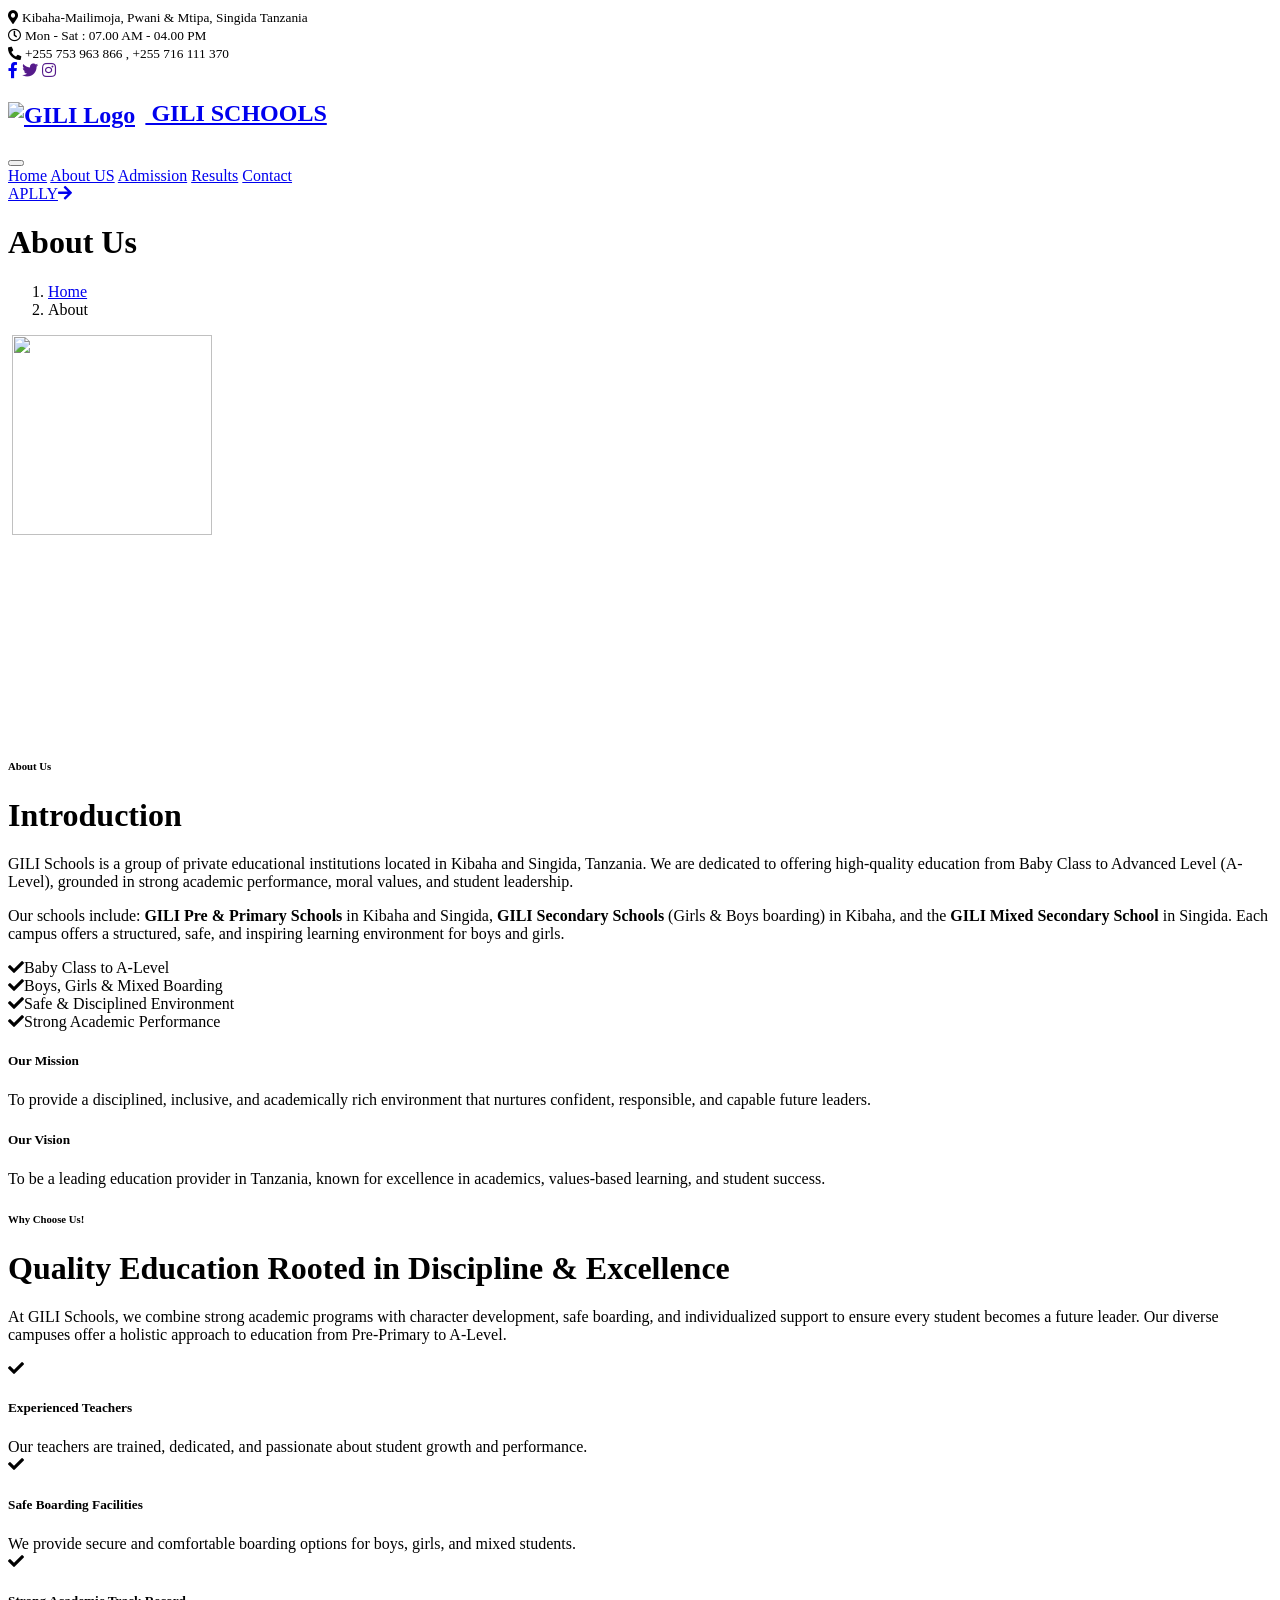
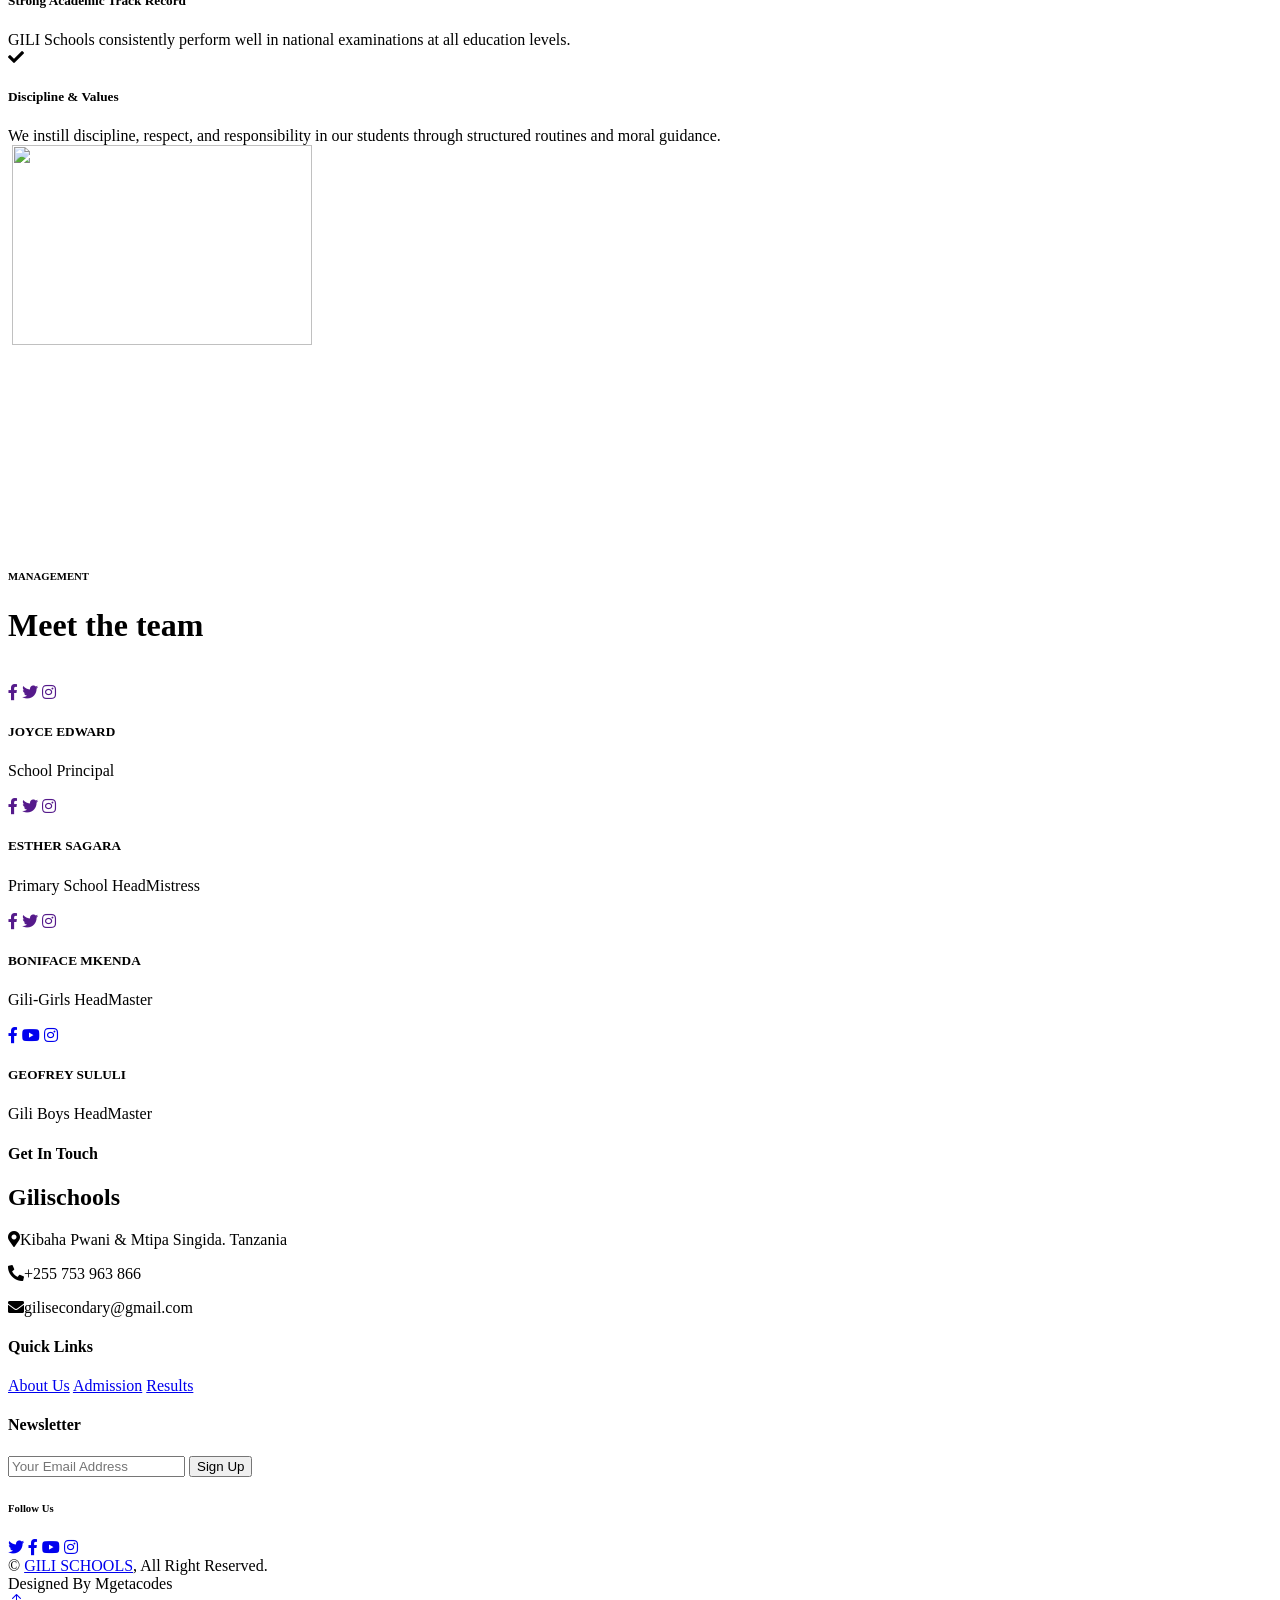
==== about.html @ fca68dc4 "Add files via upload" ====
<!DOCTYPE html>
<html lang="en">

<head>
    <meta charset="utf-8">
    <title>Gili Schools</title>
    <meta content="width=device-width, initial-scale=1.0" name="viewport">
    <meta content="" name="keywords">
    <meta content="" name="description">

    <!-- Favicon -->
    <link href="img/favicon.ico" rel="icon">

    <!-- Google Web Fonts -->
    <link rel="preconnect" href="https://fonts.googleapis.com">
    <link rel="preconnect" href="https://fonts.gstatic.com" crossorigin>
    <link href="https://fonts.googleapis.com/css2?family=Work+Sans:wght@400;500;600;700&display=swap" rel="stylesheet"> 

    <!-- Icon Font Stylesheet -->
    <link href="https://cdnjs.cloudflare.com/ajax/libs/font-awesome/5.10.0/css/all.min.css" rel="stylesheet">
    <link href="https://cdn.jsdelivr.net/npm/bootstrap-icons@1.4.1/font/bootstrap-icons.css" rel="stylesheet">

    <!-- Libraries Stylesheet -->
    <link href="lib/animate/animate.min.css" rel="stylesheet">
    <link href="lib/owlcarousel/assets/owl.carousel.min.css" rel="stylesheet">

    <!-- Customized Bootstrap Stylesheet -->
    <link href="css/bootstrap.min.css" rel="stylesheet">

    <!-- Template Stylesheet -->
    <link href="css/style.css" rel="stylesheet">
</head>

<body>
    <!-- Spinner Start -->
    <div id="spinner" class="show bg-white position-fixed translate-middle w-100 vh-100 top-50 start-50 d-flex align-items-center justify-content-center">
        <div class="spinner-grow text-primary" role="status"></div>
    </div>
    <!-- Spinner End -->


    <!-- Topbar Start -->
    <div class="container-fluid bg-dark text-light p-0">
        <div class="row gx-0 d-none d-lg-flex">
            <div class="col-lg-7 px-5 text-start">
                <div class="h-100 d-inline-flex align-items-center me-4">
                    <small class="fa fa-map-marker-alt text-primary me-2"></small>
                    <small>Kibaha-Mailimoja, Pwani & Mtipa, Singida Tanzania</small>
                </div>
                <div class="h-100 d-inline-flex align-items-center">
                    <small class="far fa-clock text-primary me-2"></small>
                    <small>Mon - Sat : 07.00 AM - 04.00 PM</small>
                </div>
            </div>
            <div class="col-lg-5 px-5 text-end">
                <div class="h-100 d-inline-flex align-items-center me-4">
                    <small class="fa fa-phone-alt text-primary me-2"></small>
                    <small>+255 753 963 866 , +255 716 111 370</small>
                </div>
                <div class="h-100 d-inline-flex align-items-center mx-n2">
                    <a class="btn btn-square btn-link rounded-0 border-0 border-end border-secondary" href="https://www.facebook.com/share/1KLDX37MZV/"><i class="fab fa-facebook-f"></i></a>
                    <a class="btn btn-square btn-link rounded-0 border-0 border-end border-secondary" href=""><i class="fab fa-twitter"></i></a>
                   <!-- <a class="btn btn-square btn-link rounded-0 border-0 border-end border-secondary" href=""><i class="fab fa-linkedin-in"></i></a>-->
                    <a class="btn btn-square btn-link rounded-0" href=""><i class="fab fa-instagram"></i></a>
                </div>
            </div>
        </div>
    </div>
    <!-- Topbar End -->


    <!-- Navbar Start -->
    <nav class="navbar navbar-expand-lg bg-white navbar-light sticky-top p-0">
        <a href="index.html" class="navbar-brand d-flex align-items-center border-end px-4 px-lg-5">
            <h2 class="m-0">
  <img src="img/logo.png" alt="GILI Logo" style="height: 40px; vertical-align: middle; margin-right: 10px;">
  GILI SCHOOLS
</h2>

        </a>
        <button type="button" class="navbar-toggler me-4" data-bs-toggle="collapse" data-bs-target="#navbarCollapse">
            <span class="navbar-toggler-icon"></span>
        </button>
        <div class="collapse navbar-collapse" id="navbarCollapse">
            <div class="navbar-nav ms-auto p-4 p-lg-0">
                <a href="index.html" class="nav-item nav-link active">Home</a>
                <a href="about.html" class="nav-item nav-link">About US</a>
                <a href="#" class="nav-item nav-link">Admission</a>
                <a href="#" class="nav-item nav-link">Results</a>
                <!-- <div class="nav-item dropdown">
                    <a href="#" class="nav-link dropdown-toggle" data-bs-toggle="dropdown">Pages</a>
                    <div class="dropdown-menu bg-light m-0">
                        <a href="feature.html" class="dropdown-item">Features</a>
                        <a href="appointment.html" class="dropdown-item">Appointment</a>
                        <a href="team.html" class="dropdown-item">Our Team</a>
                        <a href="testimonial.html" class="dropdown-item">Testimonial</a>
                        <a href="404.html" class="dropdown-item">404 Page</a>
                    </div>
                </div>-->
                <a href="contact.html" class="nav-item nav-link">Contact</a>
            </div>
            <a href="Admission.html" class="btn btn-primary py-4 px-lg-5 d-none d-lg-block">APLLY<i class="fa fa-arrow-right ms-3"></i></a>
        </div>
    </nav>
    <!-- Navbar End -->

    <!-- Page Header Start -->
    <div class="container-fluid page-header admission-header py-6 my-6 mt-0 wow fadeIn" data-wow-delay="0.1s">

        <div class="container text-center">
            <h1 class="display-4 text-white animated slideInDown mb-4">About Us</h1>
            <nav aria-label="breadcrumb animated slideInDown">
                <ol class="breadcrumb justify-content-center mb-0">
                    <li class="breadcrumb-item"><a class="text-white" href="index.html">Home</a></li>
                   
                    <li class="breadcrumb-item text-primary active" aria-current="page">About</li>
                </ol>
            </nav>
        </div>
    </div>
    <!-- Page Header End -->


    <!-- About Start -->
<div class="container-xxl py-6">
    <div class="container">
        <div class="row g-5">
            <div class="col-lg-6 wow fadeInUp" data-wow-delay="0.1s">
                <div class="position-relative overflow-hidden ps-5 pt-5 h-100" style="min-height: 400px;">
                    <img class="position-absolute w-100 h-100" src="img/sports-2.jpg" alt="" style="object-fit: cover;">
                    <img class="position-absolute top-0 start-0 bg-white pe-3 pb-3" src="img/sports.jpg" alt="" style="width: 200px; height: 200px;">
                </div>
            </div>
            <div class="col-lg-6 wow fadeInUp" data-wow-delay="0.5s">
                <div class="h-100">
                    <h6 class="text-primary text-uppercase mb-2">About Us</h6>
                    <h1 class="display-6 mb-4">Introduction</h1>
                    <p>GILI Schools is a group of private educational institutions located in Kibaha and Singida, Tanzania. We are dedicated to offering high-quality education from Baby Class to Advanced Level (A-Level), grounded in strong academic performance, moral values, and student leadership.</p>
                    <p class="mb-4">Our schools include: 
                        <strong>GILI Pre & Primary Schools</strong> in Kibaha and Singida, 
                        <strong>GILI Secondary Schools</strong> (Girls & Boys boarding) in Kibaha, 
                        and the <strong>GILI Mixed Secondary School</strong> in Singida. 
                        Each campus offers a structured, safe, and inspiring learning environment for boys and girls.
                    </p>
                    <div class="row g-2 mb-4 pb-2">
                        <div class="col-sm-6">
                            <i class="fa fa-check text-primary me-2"></i>Baby Class to A-Level
                        </div>
                        <div class="col-sm-6">
                            <i class="fa fa-check text-primary me-2"></i>Boys, Girls & Mixed Boarding
                        </div>
                        <div class="col-sm-6">
                            <i class="fa fa-check text-primary me-2"></i>Safe & Disciplined Environment
                        </div>
                        <div class="col-sm-6">
                            <i class="fa fa-check text-primary me-2"></i>Strong Academic Performance
                        </div>
                    </div>
                    <h5 class="text-primary mt-4">Our Mission</h5>
                    <p>To provide a disciplined, inclusive, and academically rich environment that nurtures confident, responsible, and capable future leaders.</p>

                    <h5 class="text-primary">Our Vision</h5>
                    <p>To be a leading education provider in Tanzania, known for excellence in academics, values-based learning, and student success.</p>
                </div>
            </div>
        </div>
    </div>
</div>
<!-- About End -->

   <!-- Features Start -->
<div class="container-xxl py-6">
    <div class="container">
        <div class="row g-5">
            <div class="col-lg-6 wow fadeInUp" data-wow-delay="0.1s">
                <h6 class="text-primary text-uppercase mb-2">Why Choose Us!</h6>
                <h1 class="display-6 mb-4">Quality Education Rooted in Discipline & Excellence</h1>
                <p class="mb-5">
                    At GILI Schools, we combine strong academic programs with character development, safe boarding, and individualized support to ensure every student becomes a future leader. Our diverse campuses offer a holistic approach to education from Pre-Primary to A-Level.
                </p>
                <div class="row gy-5 gx-4">
                    <div class="col-sm-6 wow fadeIn" data-wow-delay="0.1s">
                        <div class="d-flex align-items-center mb-3">
                            <div class="flex-shrink-0 btn-square bg-primary me-3">
                                <i class="fa fa-check text-white"></i>
                            </div>
                            <h5 class="mb-0">Experienced Teachers</h5>
                        </div>
                        <span>Our teachers are trained, dedicated, and passionate about student growth and performance.</span>
                    </div>
                    <div class="col-sm-6 wow fadeIn" data-wow-delay="0.2s">
                        <div class="d-flex align-items-center mb-3">
                            <div class="flex-shrink-0 btn-square bg-primary me-3">
                                <i class="fa fa-check text-white"></i>
                            </div>
                            <h5 class="mb-0">Safe Boarding Facilities</h5>
                        </div>
                        <span>We provide secure and comfortable boarding options for boys, girls, and mixed students.</span>
                    </div>
                    <div class="col-sm-6 wow fadeIn" data-wow-delay="0.3s">
                        <div class="d-flex align-items-center mb-3">
                            <div class="flex-shrink-0 btn-square bg-primary me-3">
                                <i class="fa fa-check text-white"></i>
                            </div>
                            <h5 class="mb-0">Strong Academic Track Record</h5>
                        </div>
                        <span>GILI Schools consistently perform well in national examinations at all education levels.</span>
                    </div>
                    <div class="col-sm-6 wow fadeIn" data-wow-delay="0.4s">
                        <div class="d-flex align-items-center mb-3">
                            <div class="flex-shrink-0 btn-square bg-primary me-3">
                                <i class="fa fa-check text-white"></i>
                            </div>
                            <h5 class="mb-0">Discipline & Values</h5>
                        </div>
                        <span>We instill discipline, respect, and responsibility in our students through structured routines and moral guidance.</span>
                    </div>
                </div>
            </div>
            <div class="col-lg-6 wow fadeInUp" data-wow-delay="0.5s">
                <div class="position-relative overflow-hidden pe-5 pt-5 h-100" style="min-height: 400px;">
                    <img class="position-absolute w-100 h-100" src="img/2Z7A9136.jpg" alt="" style="object-fit: cover;">
                    <img class="position-absolute top-0 end-0 bg-white ps-3 pb-3" src="img/2Z7A9392.jpg" alt="" style="width: 300px; height: 200px">
                </div>
            </div>
        </div>
    </div>
</div>
<!-- Features End -->




    <!-- Team Start -->
    <div class="container-xxl py-6">
        <div class="container">
            <div class="text-center mx-auto mb-5 wow fadeInUp" data-wow-delay="0.1s" style="max-width: 500px;">
                <h6 class="text-primary text-uppercase mb-2">MANAGEMENT</h6>
                <h1 class="display-6 mb-4">Meet the team</h1>
            </div>
            <div class="row g-0 team-items">
                <div class="col-lg-3 col-md-6 wow fadeInUp" data-wow-delay="0.1s">
                    <div class="team-item position-relative">
                        <div class="position-relative">
                            <img class="img-fluid" src="img/pricipal.jpg" alt="">
                            <div class="team-social text-center">
                                <a class="btn btn-square btn-outline-primary border-2 m-1" href=""><i class="fab fa-facebook-f"></i></a>
                                <a class="btn btn-square btn-outline-primary border-2 m-1" href=""><i class="fab fa-twitter"></i></a>
                                <a class="btn btn-square btn-outline-primary border-2 m-1" href=""><i class="fab fa-instagram"></i></a>
                            </div>
                        </div>
                        <div class="bg-light text-center p-4">
                            <h5 class="mt-2">JOYCE EDWARD</h5>
                            <span>School Principal</span>
                        </div>
                    </div>
                </div>
                <div class="col-lg-3 col-md-6 wow fadeInUp" data-wow-delay="0.3s">
                    <div class="team-item position-relative">
                        <div class="position-relative">
                            <img class="img-fluid" src="img/mkuu-primary.jpg" alt="">
                            <div class="team-social text-center">
                                <a class="btn btn-square btn-outline-primary border-2 m-1" href=""><i class="fab fa-facebook-f"></i></a>
                                <a class="btn btn-square btn-outline-primary border-2 m-1" href=""><i class="fab fa-twitter"></i></a>
                                <a class="btn btn-square btn-outline-primary border-2 m-1" href=""><i class="fab fa-instagram"></i></a>
                            </div>
                        </div>
                        <div class="bg-light text-center p-4">
                            <h5 class="mt-2">ESTHER SAGARA</h5>
                            <span>Primary School HeadMistress </span>
                        </div>
                    </div>
                </div>
                <div class="col-lg-3 col-md-6 wow fadeInUp" data-wow-delay="0.5s">
                    <div class="team-item position-relative">
                        <div class="position-relative">
                            <img class="img-fluid" src="img/mkuu-adv.jpg" alt="">
                            <div class="team-social text-center">
                                <a class="btn btn-square btn-outline-primary border-2 m-1" href=""><i class="fab fa-facebook-f"></i></a>
                                <a class="btn btn-square btn-outline-primary border-2 m-1" href=""><i class="fab fa-twitter"></i></a>
                                <a class="btn btn-square btn-outline-primary border-2 m-1" href=""><i class="fab fa-instagram"></i></a>
                            </div>
                        </div>
                        <div class="bg-light text-center p-4">
                            <h5 class="mt-2">BONIFACE MKENDA</h5>
                            <span>Gili-Girls HeadMaster</span>
                        </div>
                    </div>
                </div>
                <div class="col-lg-3 col-md-6 wow fadeInUp" data-wow-delay="0.7s">
                    <div class="team-item position-relative">
                        <div class="position-relative">
                            <img class="img-fluid" src="img/WhatsApp Image 2025-07-11 at 09.40.43.jpeg" alt="">
                            <div class="team-social text-center">
                                <a class="btn btn-square btn-outline-primary border-2 m-1" href="https://www.facebook.com/gilischools"><i class="fab fa-facebook-f"></i></a>
                                <a class="btn btn-square btn-outline-primary border-2 m-1" href="https://www.youtube.com/@gilischools"><i class="fab fa-youtube"></i></a>
                                <a class="btn btn-square btn-outline-primary border-2 m-1" href="https://www.instagram.com/gilisecondary/"><i class="fab fa-instagram"></i></a>
                            </div>
                        </div>
                        <div class="bg-light text-center p-4">
                            <h5 class="mt-2">GEOFREY SULULI</h5>
                            <span>Gili Boys HeadMaster</span>
                        </div>
                    </div>
                </div>
            </div>
        </div>
    </div>
    <!-- Team End -->

     <!-- Footer Start -->
    <div class="container-fluid bg-dark text-light footer my-6 mb-0 py-6 wow fadeIn" data-wow-delay="0.1s">
        <div class="container">
            <div class="row g-5">
                <div class="col-lg-3 col-md-6">
                    <h4 class="text-white mb-4">Get In Touch</h4>
                    <h2 class="text-primary mb-4">Gilischools</h2>
                    <p class="mb-2"><i class="fa fa-map-marker-alt me-3"></i>Kibaha Pwani & Mtipa Singida. Tanzania</p>
                    <p class="mb-2"><i class="fa fa-phone-alt me-3"></i>+255 753 963 866</p>
                    <p class="mb-2"><i class="fa fa-envelope me-3"></i>gilisecondary@gmail.com</p>
                </div>
                <div class="col-lg-3 col-md-6">
                    <h4 class="text-light mb-4">Quick Links</h4>
                    <a class="btn btn-link" href="about.html">About Us</a>
                    <a class="btn btn-link" href="Admission.html">Admission</a>
                    <a class="btn btn-link" href="Results.html">Results</a>
                </div>
               
                <div class="col-lg-3 col-md-6">
                    <h4 class="text-light mb-4">Newsletter</h4>
                    <form action="">
                        <div class="input-group">
                            <input type="text" class="form-control p-3 border-0" placeholder="Your Email Address">
                            <button class="btn btn-primary">Sign Up</button>
                        </div>
                    </form>
                    <h6 class="text-white mt-4 mb-3">Follow Us</h6>
                    <div class="d-flex pt-2">
                        <a class="btn btn-square btn-outline-light me-1" href="#"><i class="fab fa-twitter"></i></a>
                        <a class="btn btn-square btn-outline-light me-1" href="https://www.facebook.com/gilischools"><i class="fab fa-facebook-f"></i></a>
                        <a class="btn btn-square btn-outline-light me-1" href="https://www.youtube.com/@gilischools"><i class="fab fa-youtube"></i></a>
                        <a class="btn btn-square btn-outline-light me-0" href="https://www.instagram.com/gilisecondary/"><i class="fab fa-instagram"></i></a>
                    </div>
                </div>
            </div>
        </div>
    </div>
    <!-- Footer End -->


    <!-- Copyright Start -->
    <div class="container-fluid copyright text-light py-4 wow fadeIn" data-wow-delay="0.1s">
        <div class="container">
            <div class="row">
                <div class="col-md-6 text-center text-md-start mb-3 mb-md-0">
                    &copy; <a href="gilischoolstz.ac.tz">GILI SCHOOLS</a>, All Right Reserved.
                </div>
                <div class="col-md-6 text-center text-md-end">
                    <!--/*** This template is free as long as you keep the footer author’s credit link/attribution link/backlink. If you'd like to use the template without the footer author’s credit link/attribution link/backlink, you can purchase the Credit Removal License from "https://htmlcodex.com/credit-removal". Thank you for your support. ***/-->
                    Designed By Mgetacodes</a>
                    
                </div>
            </div>
        </div>
    </div>
    <!-- Copyright End -->


    <!-- Back to Top -->
    <a href="#" class="btn btn-lg btn-primary btn-lg-square back-to-top"><i class="bi bi-arrow-up"></i></a>


    <!-- JavaScript Libraries -->
    <script src="https://code.jquery.com/jquery-3.4.1.min.js"></script>
    <script src="https://cdn.jsdelivr.net/npm/bootstrap@5.0.0/dist/js/bootstrap.bundle.min.js"></script>
    <script src="lib/wow/wow.min.js"></script>
    <script src="lib/easing/easing.min.js"></script>
    <script src="lib/waypoints/waypoints.min.js"></script>
    <script src="lib/owlcarousel/owl.carousel.min.js"></script>

    <!-- Template Javascript -->
    <script src="js/main.js"></script>
</body>

</html>
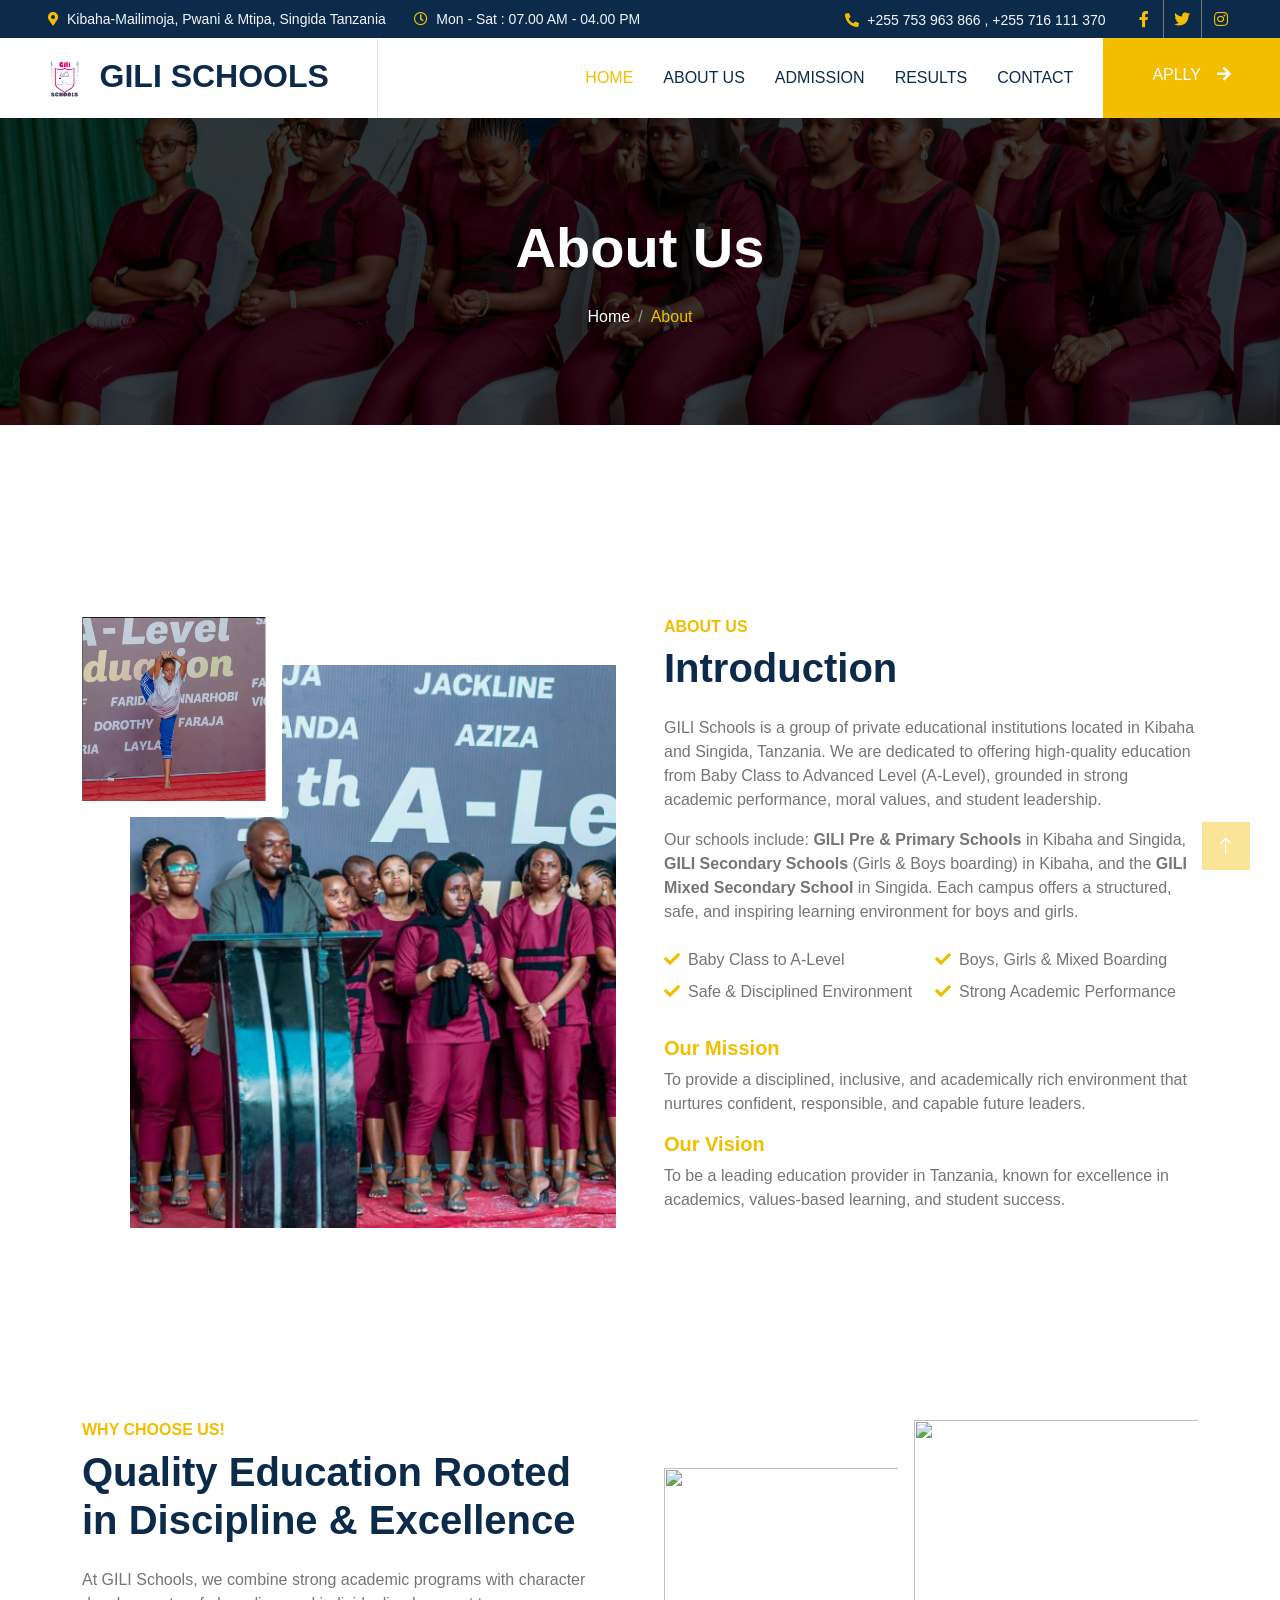
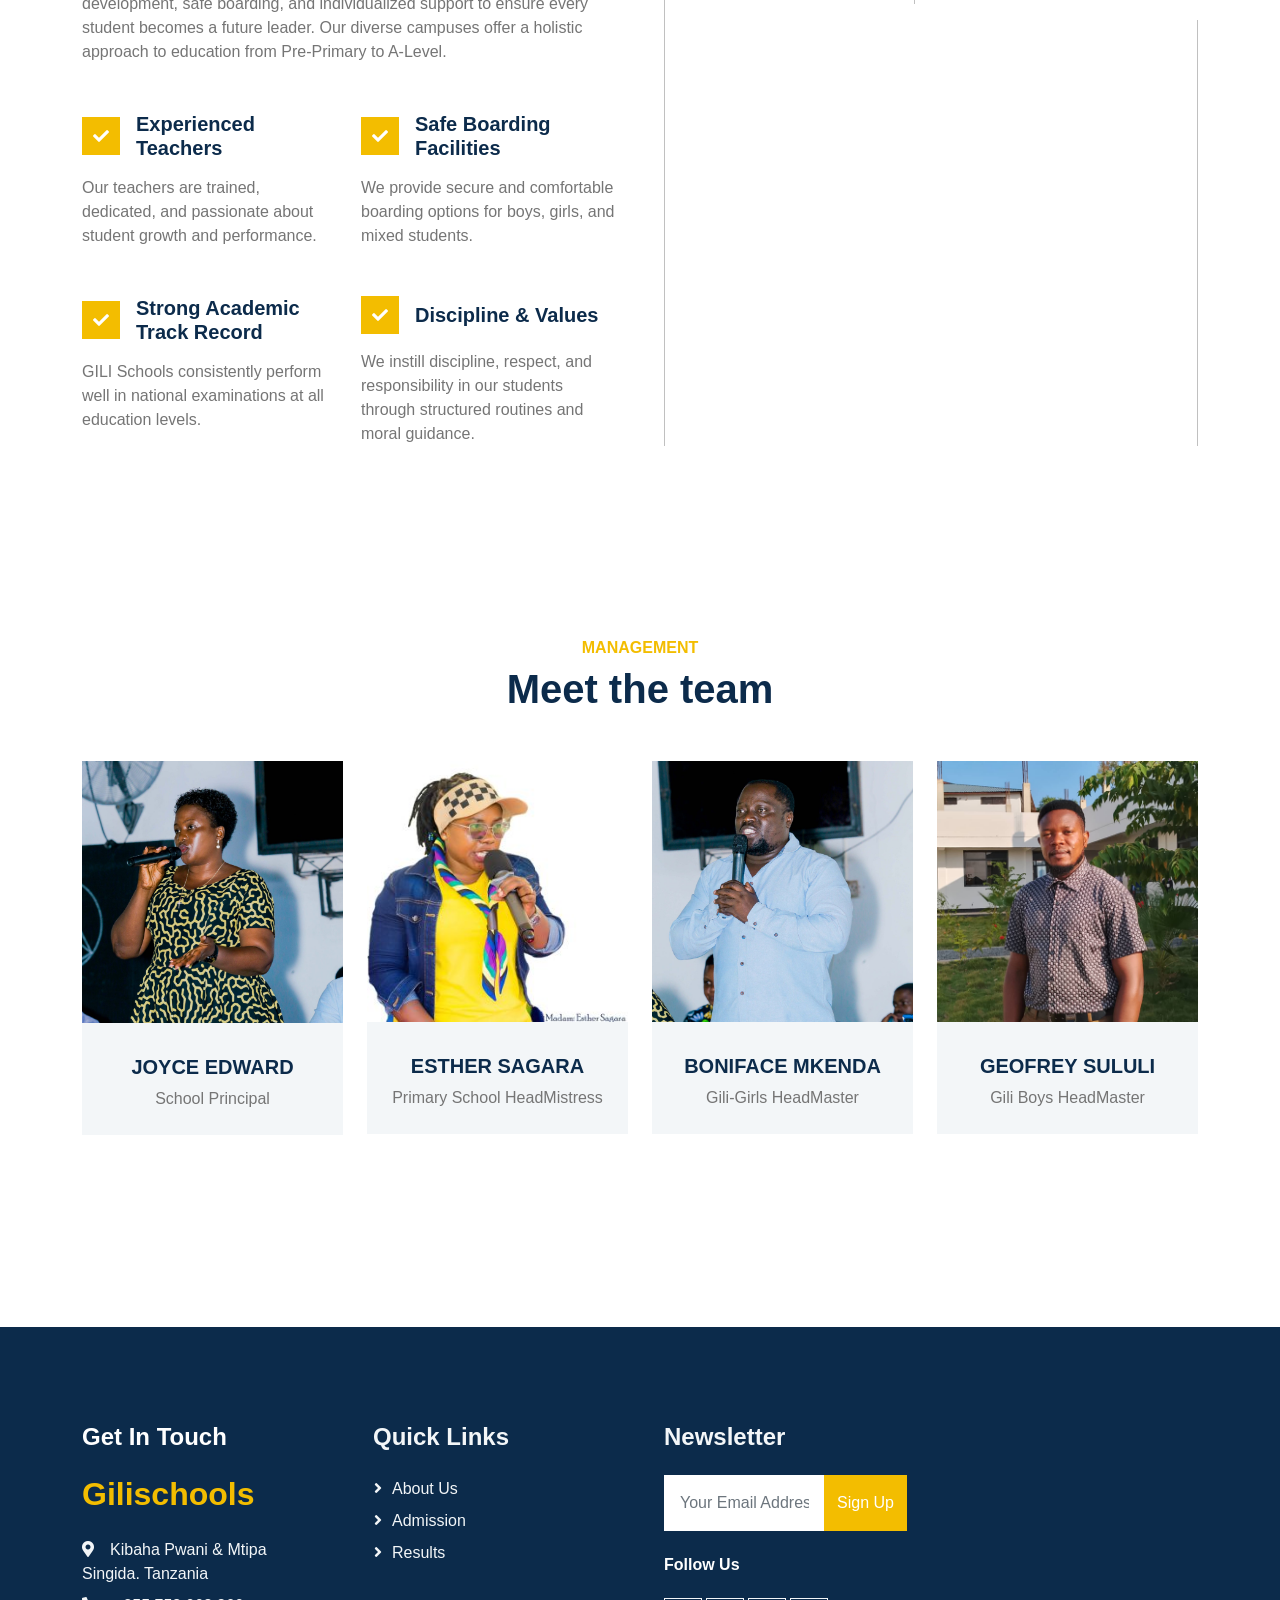
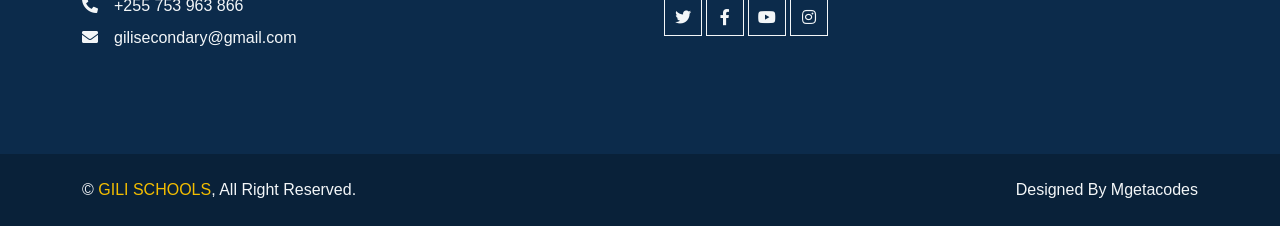
==== commit b53124e2: "Update about.html" ====
--- a/about.html
+++ b/about.html
@@ -85,8 +85,8 @@
             <div class="navbar-nav ms-auto p-4 p-lg-0">
                 <a href="index.html" class="nav-item nav-link active">Home</a>
                 <a href="about.html" class="nav-item nav-link">About US</a>
-                <a href="#" class="nav-item nav-link">Admission</a>
-                <a href="#" class="nav-item nav-link">Results</a>
+                <a href="Admission.html" class="nav-item nav-link">Admission</a>
+                <a href="Results.html" class="nav-item nav-link">Results</a>
                 <!-- <div class="nav-item dropdown">
                     <a href="#" class="nav-link dropdown-toggle" data-bs-toggle="dropdown">Pages</a>
                     <div class="dropdown-menu bg-light m-0">
@@ -382,4 +382,4 @@
     <script src="js/main.js"></script>
 </body>
 
-</html>+</html>
--- a/css/style.css
+++ b/css/style.css
@@ -0,0 +1,351 @@
+/********** Template CSS **********/
+:root {
+    --primary: #F3BD00;
+    --secondary: #757575;
+    --light: #F3F6F8;
+    --dark: #0C2B4B;
+}
+
+.py-6 {
+    padding-top: 6rem;
+    padding-bottom: 6rem;
+}
+
+.my-6 {
+    margin-top: 6rem;
+    margin-bottom: 6rem;
+}
+
+.back-to-top {
+    position: fixed;
+    display: none;
+    right: 30px;
+    bottom: 30px;
+    z-index: 99;
+}
+
+
+/*** Spinner ***/
+#spinner {
+    opacity: 0;
+    visibility: hidden;
+    transition: opacity .5s ease-out, visibility 0s linear .5s;
+    z-index: 99999;
+}
+
+#spinner.show {
+    transition: opacity .5s ease-out, visibility 0s linear 0s;
+    visibility: visible;
+    opacity: 1;
+}
+
+
+/*** Button ***/
+.btn {
+    font-weight: 500;
+    transition: .5s;
+}
+
+.btn.btn-primary,
+.btn.btn-outline-primary:hover {
+    color: #FFFFFF;
+}
+
+.btn-square {
+    width: 38px;
+    height: 38px;
+}
+
+.btn-sm-square {
+    width: 32px;
+    height: 32px;
+}
+
+.btn-lg-square {
+    width: 48px;
+    height: 48px;
+}
+
+.btn-square,
+.btn-sm-square,
+.btn-lg-square {
+    padding: 0;
+    display: flex;
+    align-items: center;
+    justify-content: center;
+    font-weight: normal;
+}
+
+
+/*** Navbar ***/
+.navbar.sticky-top {
+    top: -100px;
+    transition: .5s;
+}
+
+.navbar .navbar-brand,
+.navbar a.btn {
+    height: 80px
+}
+
+.navbar .navbar-nav .nav-link {
+    margin-right: 30px;
+    padding: 25px 0;
+    color: var(--dark);
+    font-weight: 500;
+    text-transform: uppercase;
+    outline: none;
+}
+
+.navbar .navbar-nav .nav-link:hover,
+.navbar .navbar-nav .nav-link.active {
+    color: var(--primary);
+}
+
+.navbar .dropdown-toggle::after {
+    border: none;
+    content: "\f107";
+    font-family: "Font Awesome 5 Free";
+    font-weight: 900;
+    vertical-align: middle;
+    margin-left: 8px;
+}
+
+@media (max-width: 991.98px) {
+    .navbar .navbar-nav .nav-link  {
+        margin-right: 0;
+        padding: 10px 0;
+    }
+
+    .navbar .navbar-nav {
+        border-top: 1px solid #EEEEEE;
+    }
+}
+
+@media (min-width: 992px) {
+    .navbar .nav-item .dropdown-menu {
+        display: block;
+        border: none;
+        margin-top: 0;
+        top: 150%;
+        opacity: 0;
+        visibility: hidden;
+        transition: .5s;
+    }
+
+    .navbar .nav-item:hover .dropdown-menu {
+        top: 100%;
+        visibility: visible;
+        transition: .5s;
+        opacity: 1;
+    }
+}
+
+
+/*** Header ***/
+.carousel-caption {
+    top: 0;
+    left: 0;
+    right: 0;
+    bottom: 0;
+    display: flex;
+    align-items: center;
+    justify-content: center;
+    text-align: center;
+    background: rgba(0, 0, 0, .40);
+    z-index: 1;
+}
+
+.carousel-control-prev,
+.carousel-control-next {
+    width: 15%;
+}
+
+.carousel-control-prev-icon,
+.carousel-control-next-icon {
+    width: 3rem;
+    height: 3rem;
+    background-color: var(--primary);
+    border: 10px solid var(--primary);
+}
+
+@media (max-width: 768px) {
+    #header-carousel .carousel-item {
+        position: relative;
+        min-height: 450px;
+    }
+    
+    #header-carousel .carousel-item img {
+        position: absolute;
+        width: 100%;
+        height: 100%;
+        object-fit: cover;
+    }
+}
+
+.page-header {
+    background: linear-gradient(rgba(0, 0, 0, .75), rgba(0, 0, 0, .75)), url(../img/girls.jpg) center center no-repeat;
+    background-size: cover;
+}
+
+.breadcrumb-item+.breadcrumb-item::before {
+    color: #999999;
+}
+
+
+/*** Facts ***/
+@media (min-width: 991.98px) {
+    .facts {
+        position: relative;
+        margin-top: -75px;
+        z-index: 1;
+    }
+}
+
+
+/*** Courses ***/
+.courses {
+    min-height: 100vh;
+    background: linear-gradient(rgba(255, 255, 255, .9), rgba(255, 255, 255, .9)), url(../img/carousel-1.jpg) center center no-repeat;
+    background-attachment: fixed;
+    background-size: cover;
+}
+
+.courses-item .courses-overlay {
+    position: absolute;
+    width: 100%;
+    height: 0;
+    top: 0;
+    left: 0;
+    display: flex;
+    align-items: center;
+    justify-content: center;
+    background: rgba(0, 0, 0, .5);
+    overflow: hidden;
+    opacity: 0;
+    transition: .5s;
+}
+
+.courses-item:hover .courses-overlay {
+    height: 100%;
+    opacity: 1;
+}
+
+
+/*** Team ***/
+.team-items {
+    margin: -.75rem;
+}
+
+.team-item {
+    padding: .75rem;
+}
+
+.team-item::after {
+    position: absolute;
+    content: "";
+    width: 100%;
+    height: 0;
+    top: 0;
+    left: 0;
+    background: #FFFFFF;
+    transition: .5s;
+    z-index: -1;
+}
+
+.team-item:hover::after {
+    height: 100%;
+    background: var(--primary);
+}
+
+.team-item .team-social {
+    position: absolute;
+    width: 100%;
+    height: 0;
+    top: 0;
+    left: 0;
+    display: flex;
+    align-items: center;
+    justify-content: center;
+    background: rgba(0, 0, 0, .75);
+    overflow: hidden;
+    opacity: 0;
+    transition: .5s;
+}
+
+.team-item:hover .team-social {
+    height: 100%;
+    opacity: 1;
+}
+
+
+/*** Testimonial ***/
+.testimonial-carousel .owl-dots {
+    height: 40px;
+    margin-top: 25px;
+    display: flex;
+    align-items: center;
+    justify-content: center;
+}
+
+.testimonial-carousel .owl-dot {
+    position: relative;
+    display: inline-block;
+    margin: 0 5px;
+    width: 20px;
+    height: 20px;
+    background: transparent;
+    border: 2px solid var(--primary);
+    transition: .5s;
+}
+
+.testimonial-carousel .owl-dot.active {
+    width: 40px;
+    height: 40px;
+    background: var(--primary);
+}
+
+.testimonial-carousel .owl-item img {
+    width: 150px;
+    height: 150px;
+}
+
+
+/*** Footer ***/
+.footer .btn.btn-link {
+    display: block;
+    margin-bottom: 5px;
+    padding: 0;
+    text-align: left;
+    color: var(--light);
+    font-weight: normal;
+    text-transform: capitalize;
+    transition: .3s;
+}
+
+.footer .btn.btn-link::before {
+    position: relative;
+    content: "\f105";
+    font-family: "Font Awesome 5 Free";
+    font-weight: 900;
+    color: var(--light);
+    margin-right: 10px;
+}
+
+.footer .btn.btn-link:hover {
+    color: var(--primary);
+    letter-spacing: 1px;
+    box-shadow: none;
+}
+
+.copyright {
+    background: #092139;
+}
+
+.copyright a {
+    color: var(--primary);
+}
+
+.copyright a:hover {
+    color: var(--light);
+}
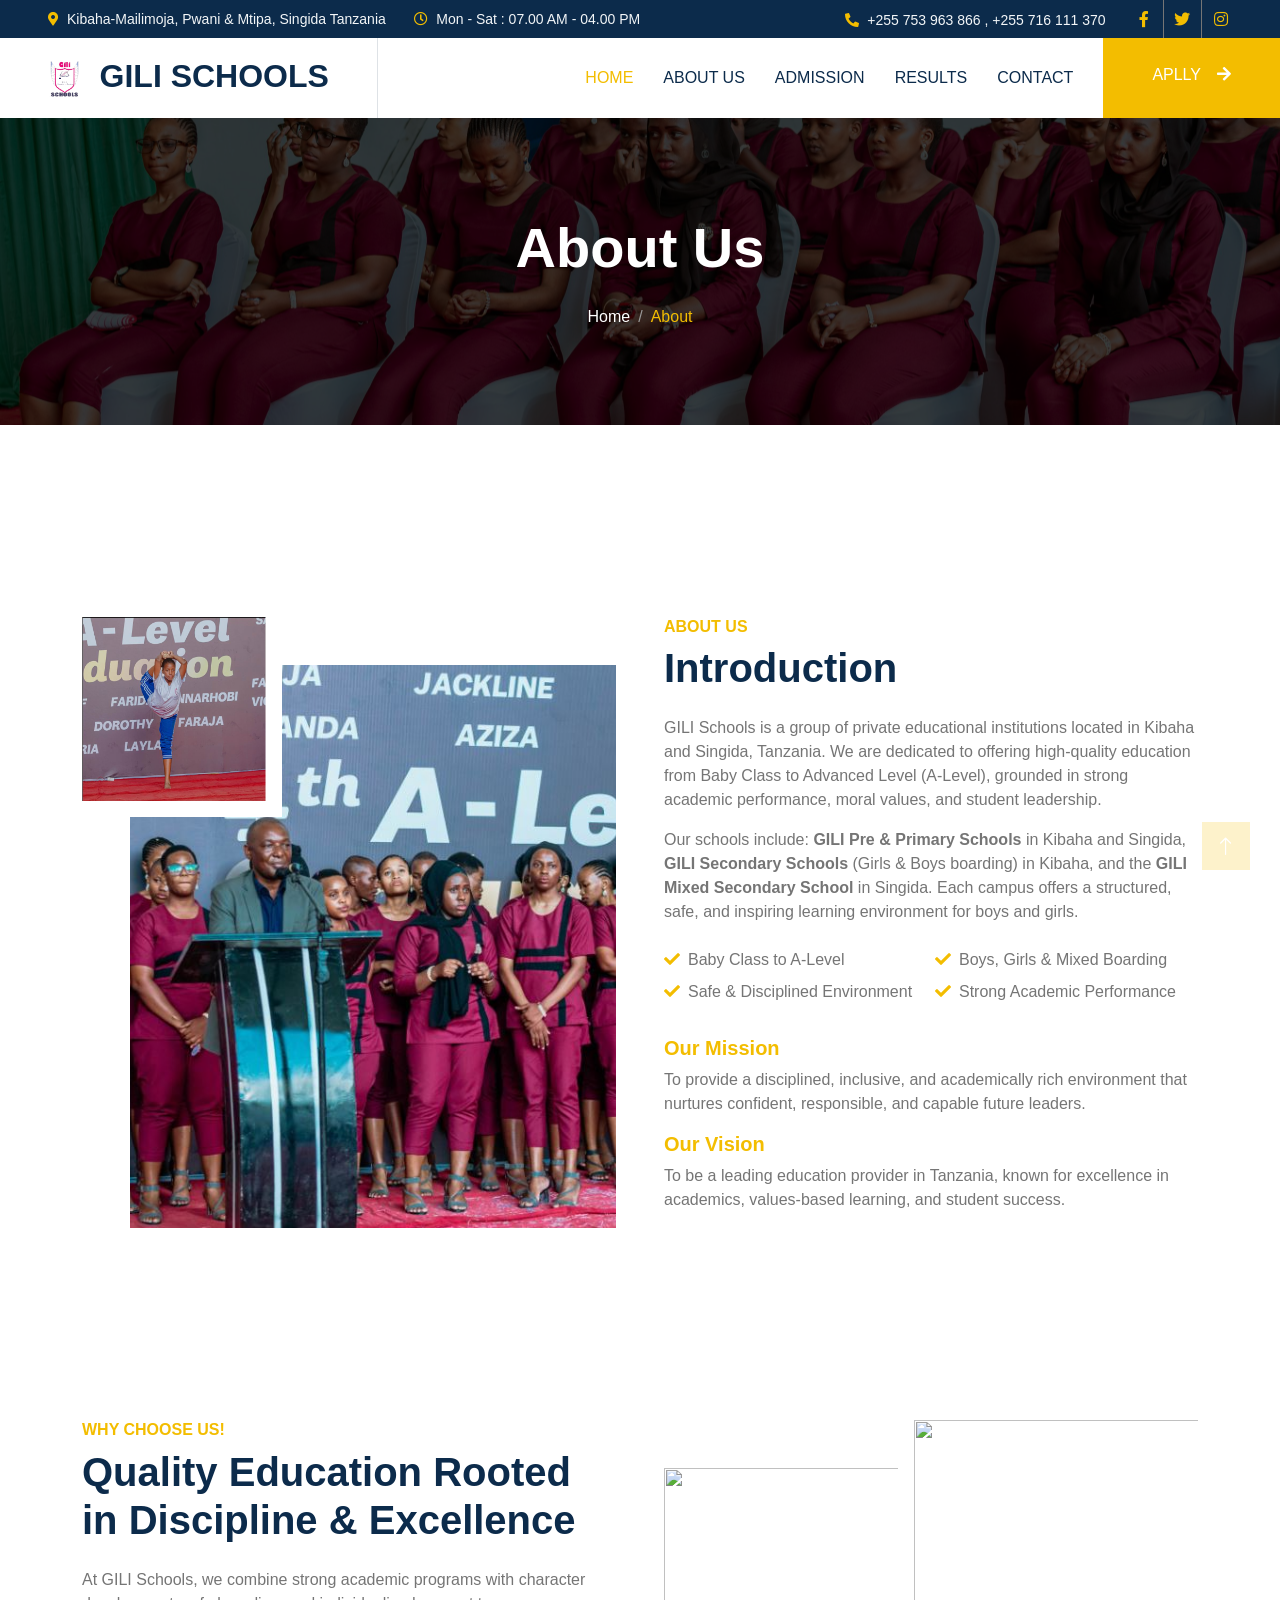
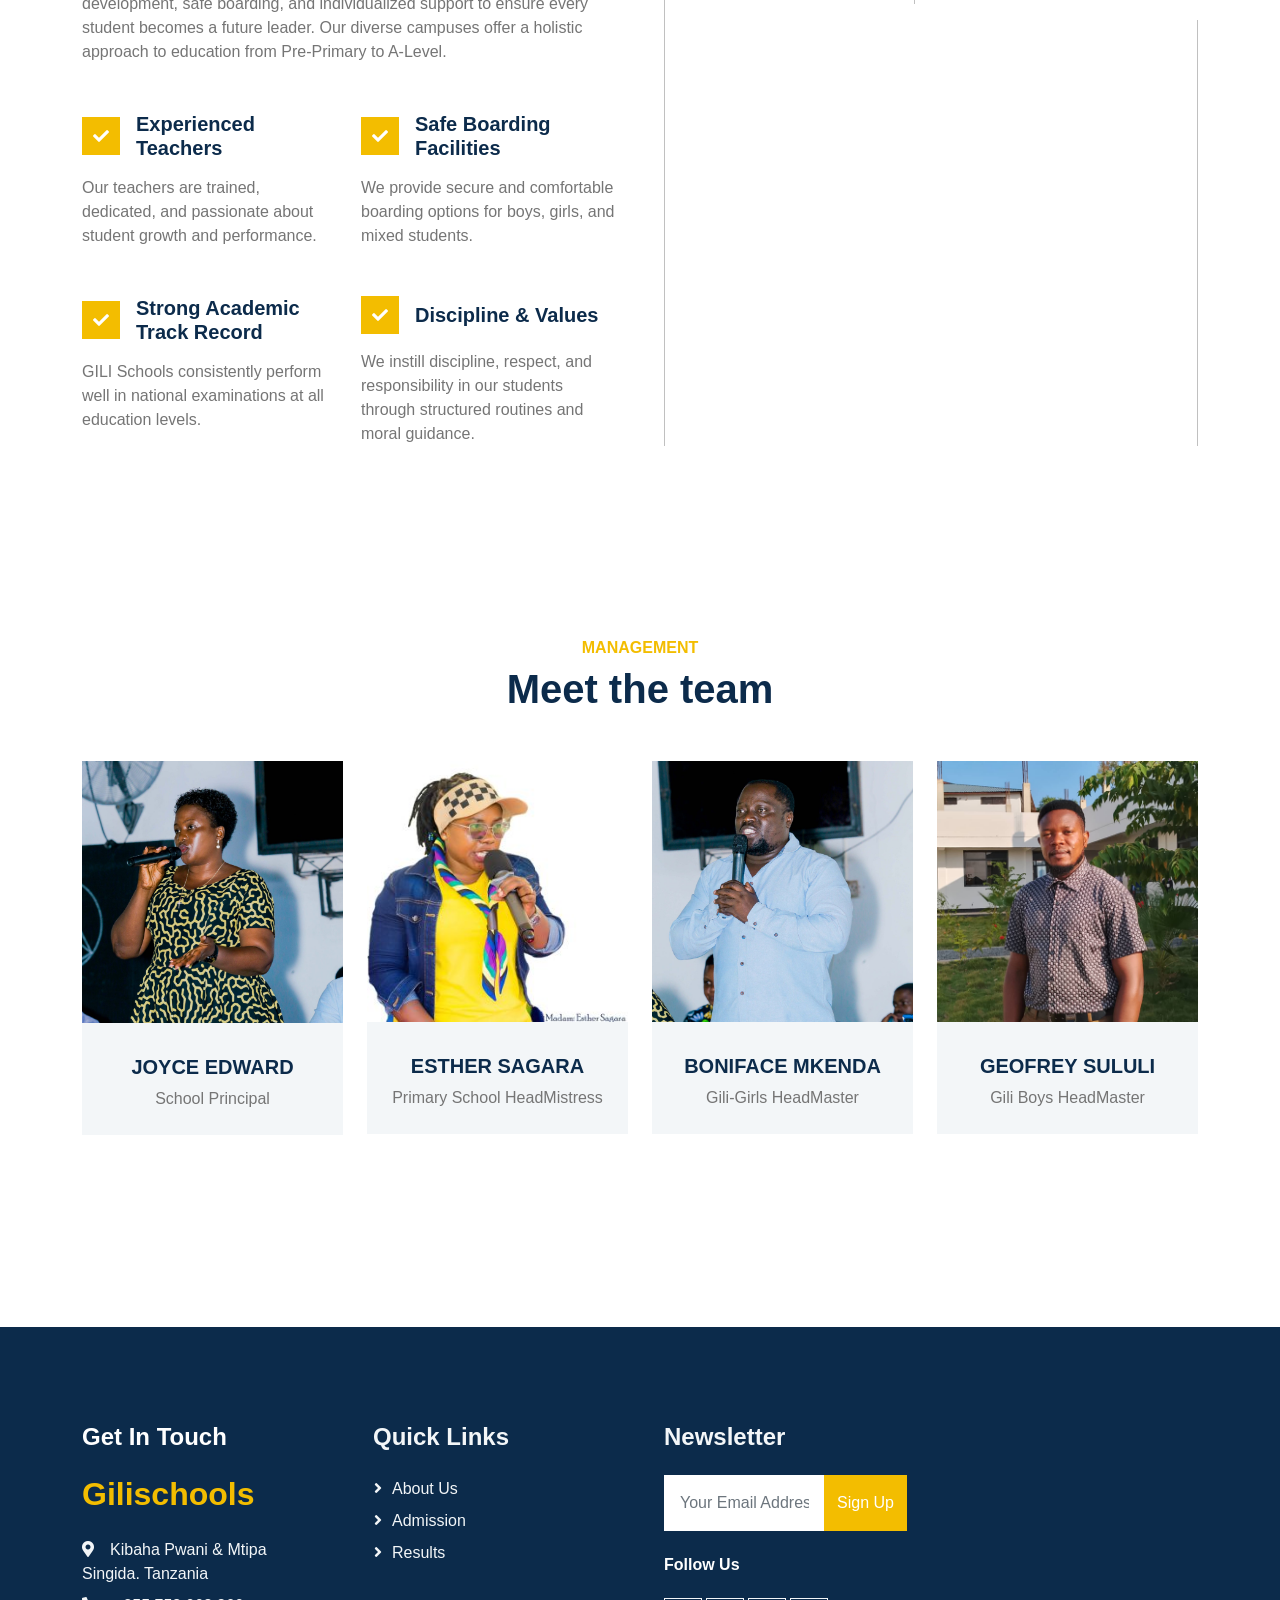
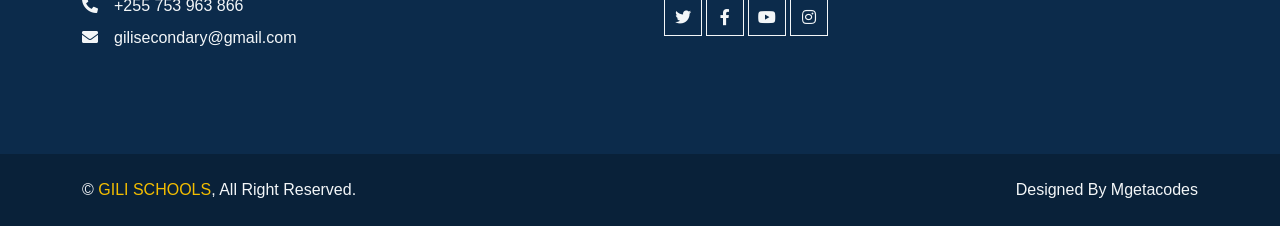
==== commit dffb8e41: "Update about.html" ====
--- a/about.html
+++ b/about.html
@@ -19,6 +19,7 @@
     <!-- Icon Font Stylesheet -->
     <link href="https://cdnjs.cloudflare.com/ajax/libs/font-awesome/5.10.0/css/all.min.css" rel="stylesheet">
     <link href="https://cdn.jsdelivr.net/npm/bootstrap-icons@1.4.1/font/bootstrap-icons.css" rel="stylesheet">
+    <link rel="icon" type="image/png" href="img/logo.png">
 
     <!-- Libraries Stylesheet -->
     <link href="lib/animate/animate.min.css" rel="stylesheet">
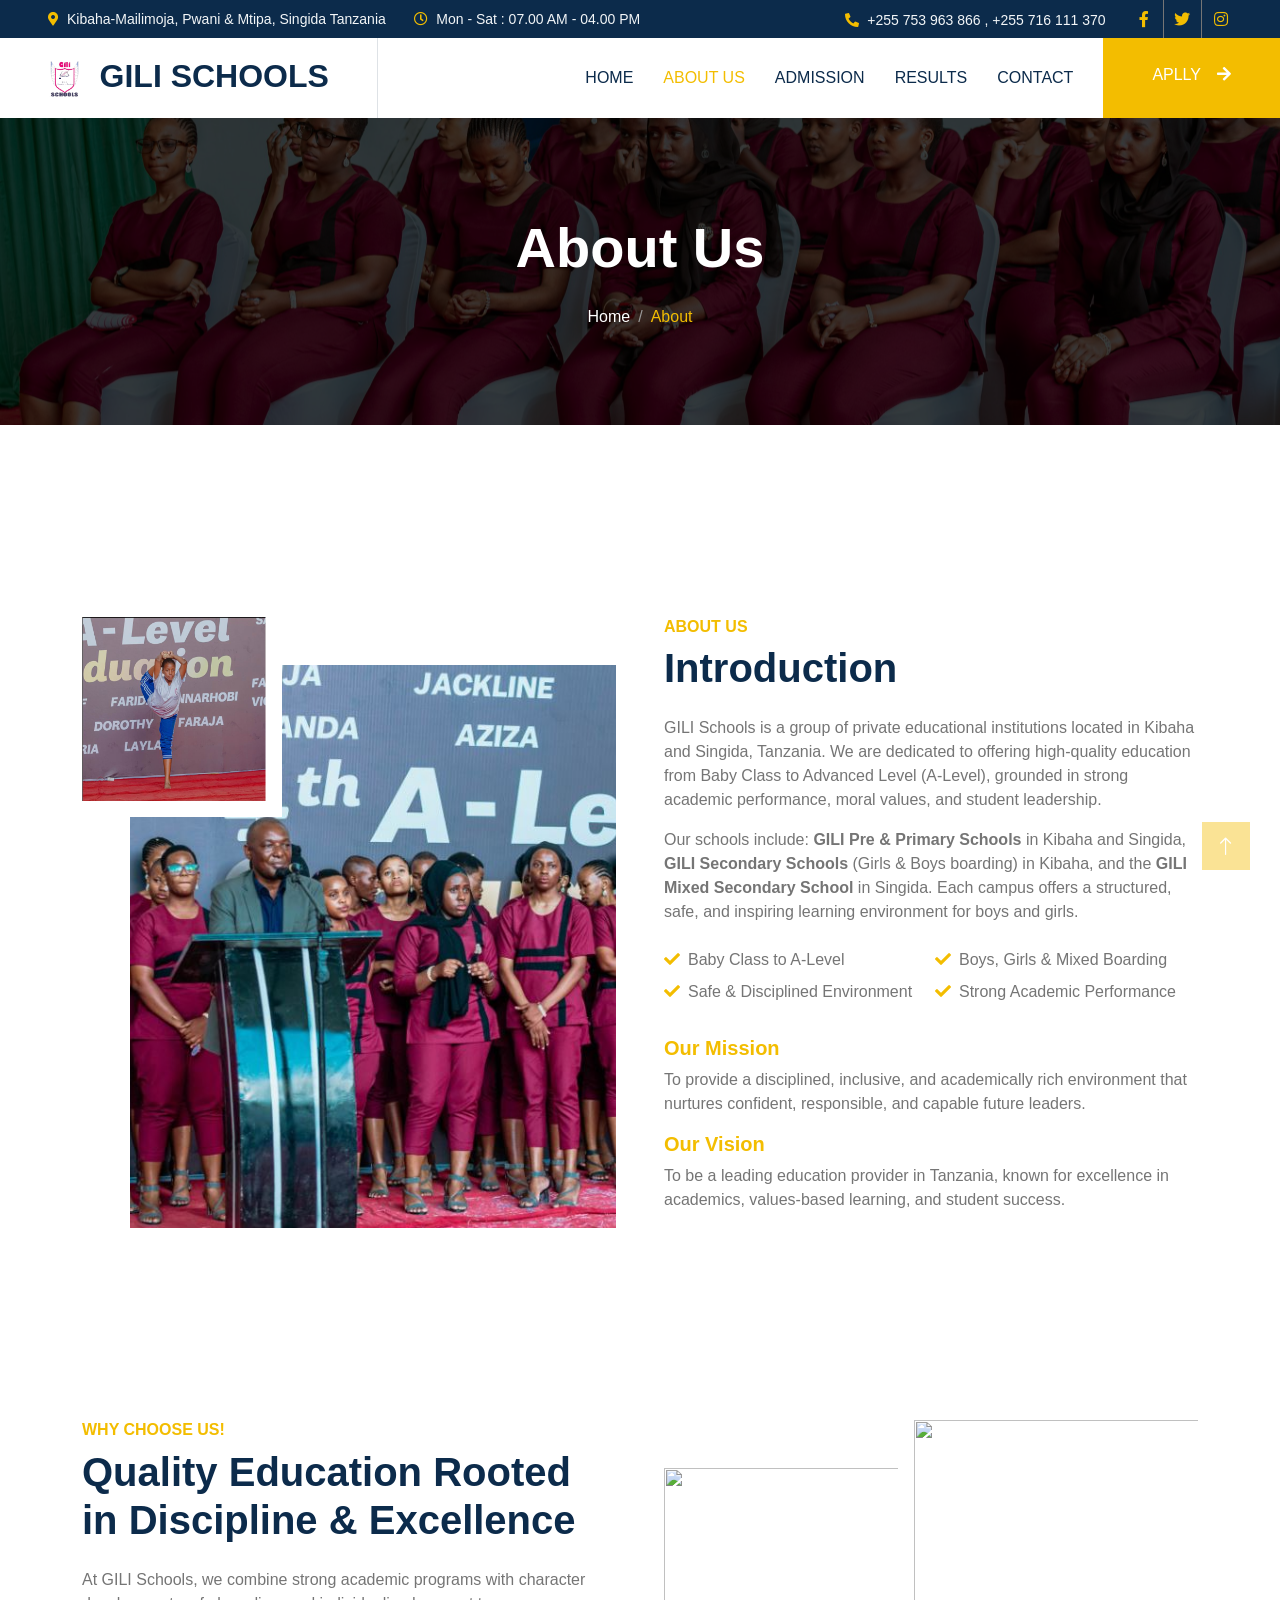
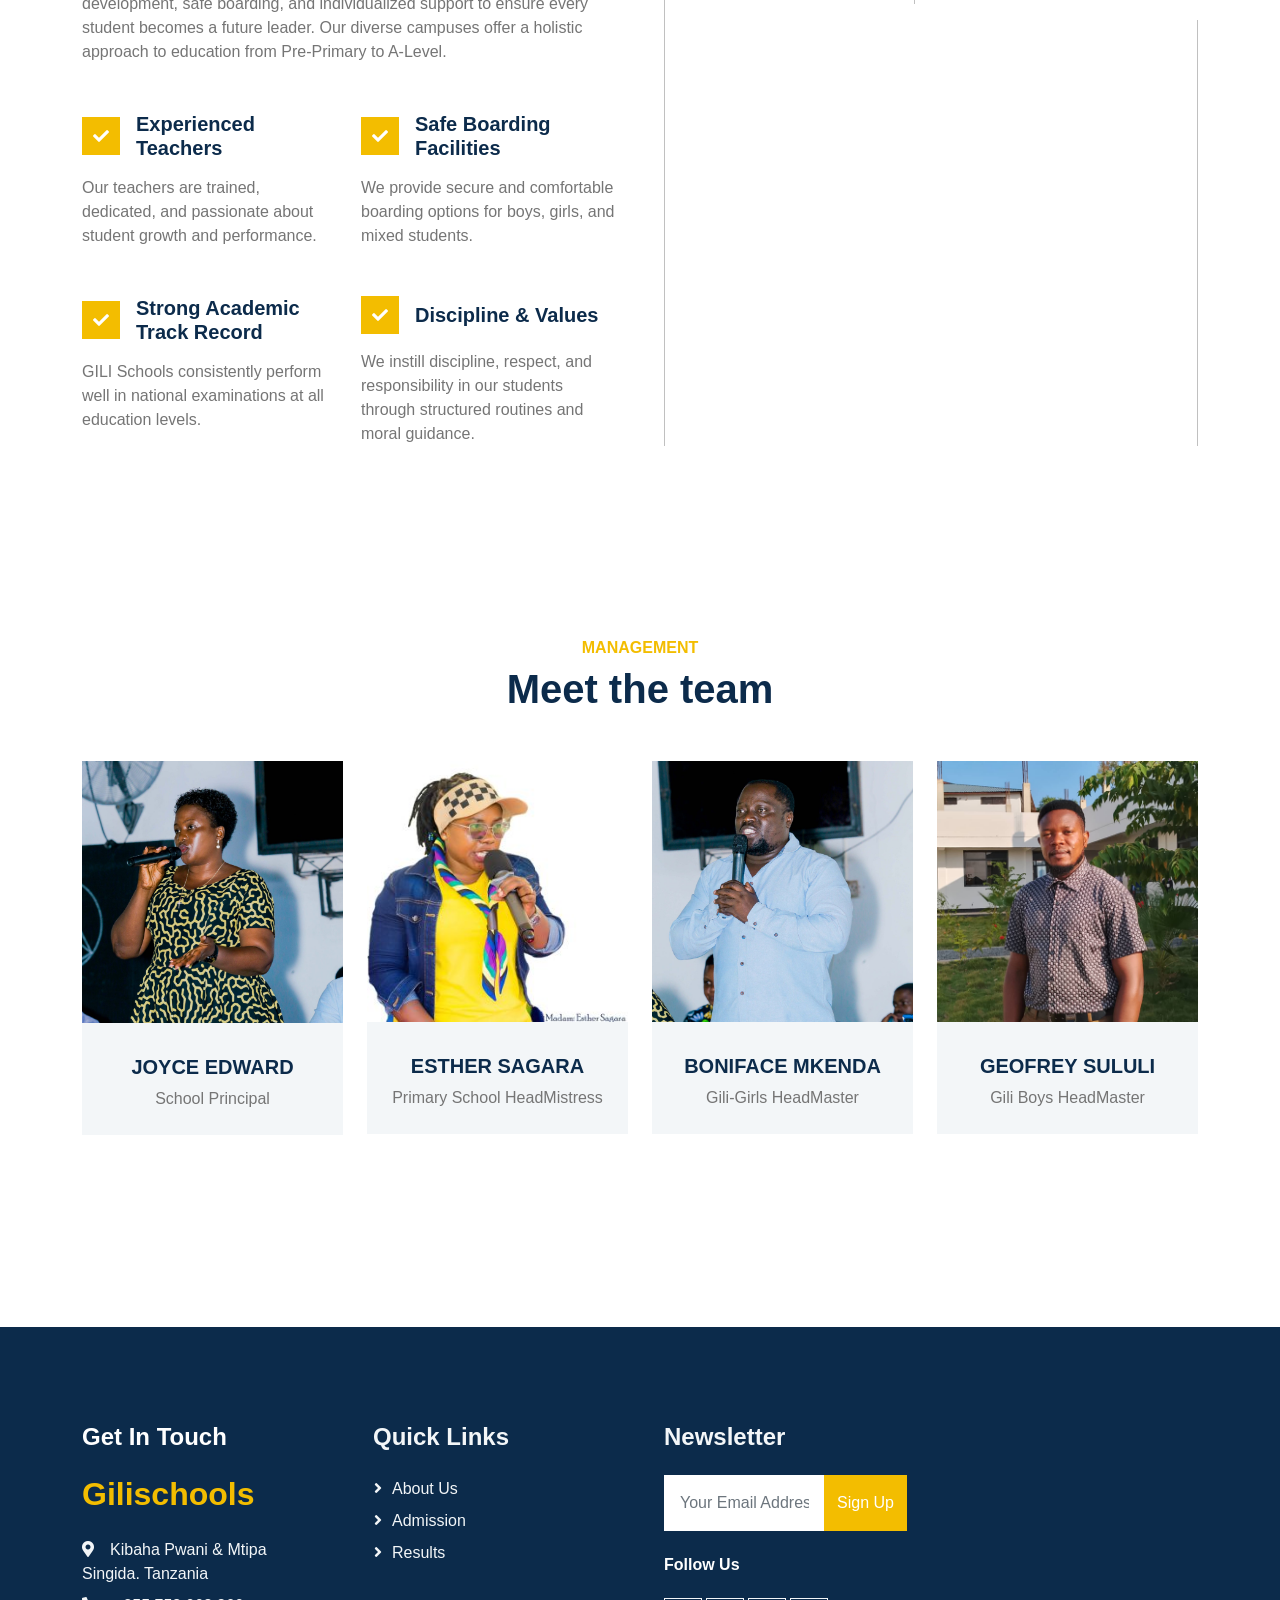
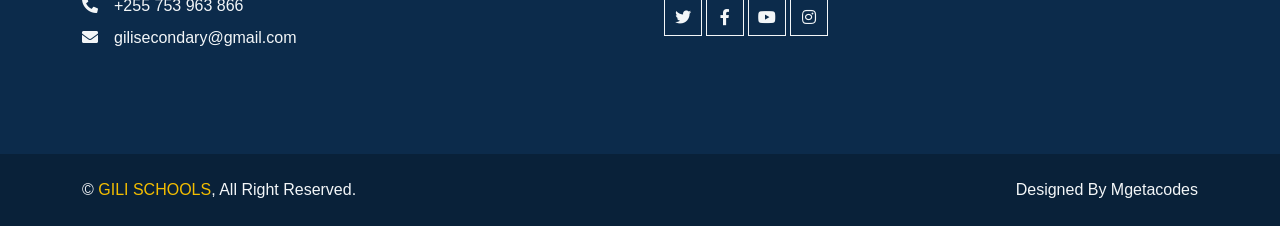
==== commit bed9d54f: "Update about.html" ====
--- a/about.html
+++ b/about.html
@@ -84,8 +84,8 @@
         </button>
         <div class="collapse navbar-collapse" id="navbarCollapse">
             <div class="navbar-nav ms-auto p-4 p-lg-0">
-                <a href="index.html" class="nav-item nav-link active">Home</a>
-                <a href="about.html" class="nav-item nav-link">About US</a>
+                <a href="index.html" class="nav-item nav-link ">Home</a>
+                <a href="about.html" class="nav-item nav-link active">About US</a>
                 <a href="Admission.html" class="nav-item nav-link">Admission</a>
                 <a href="Results.html" class="nav-item nav-link">Results</a>
                 <!-- <div class="nav-item dropdown">
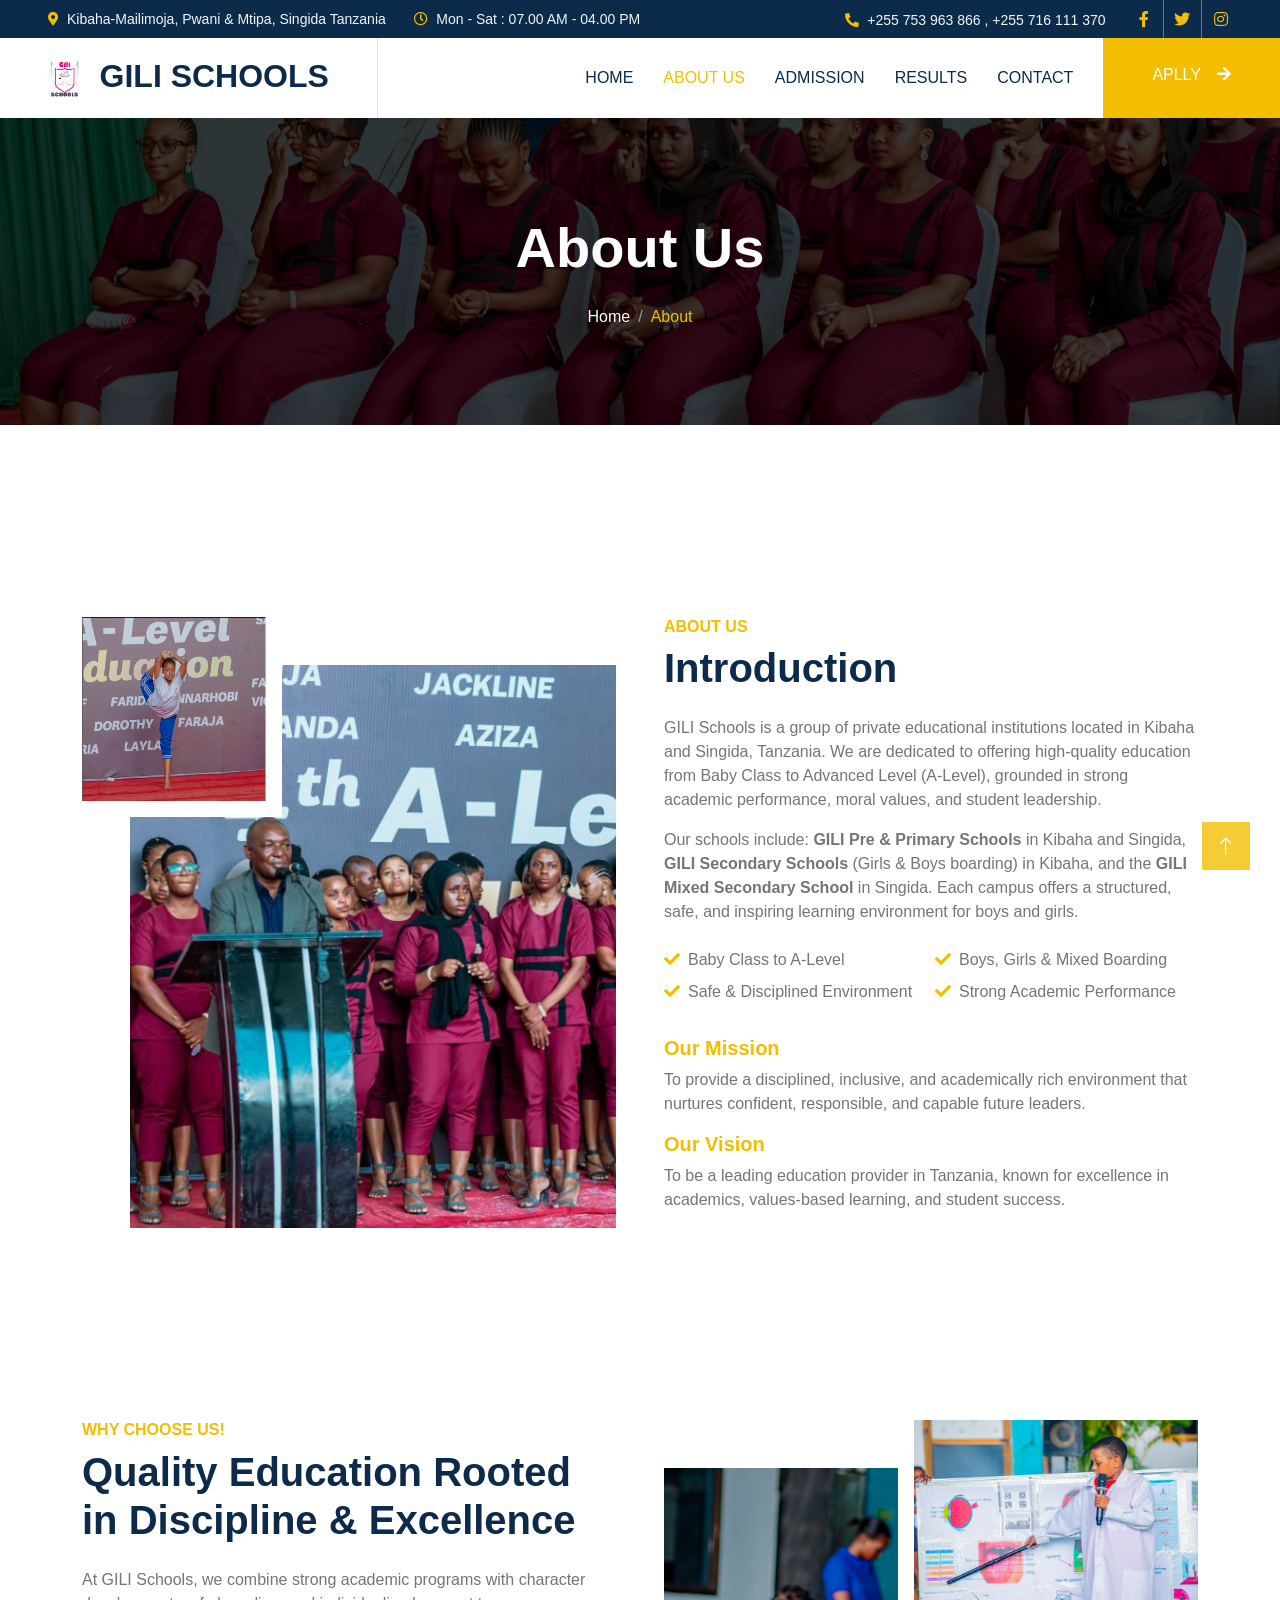
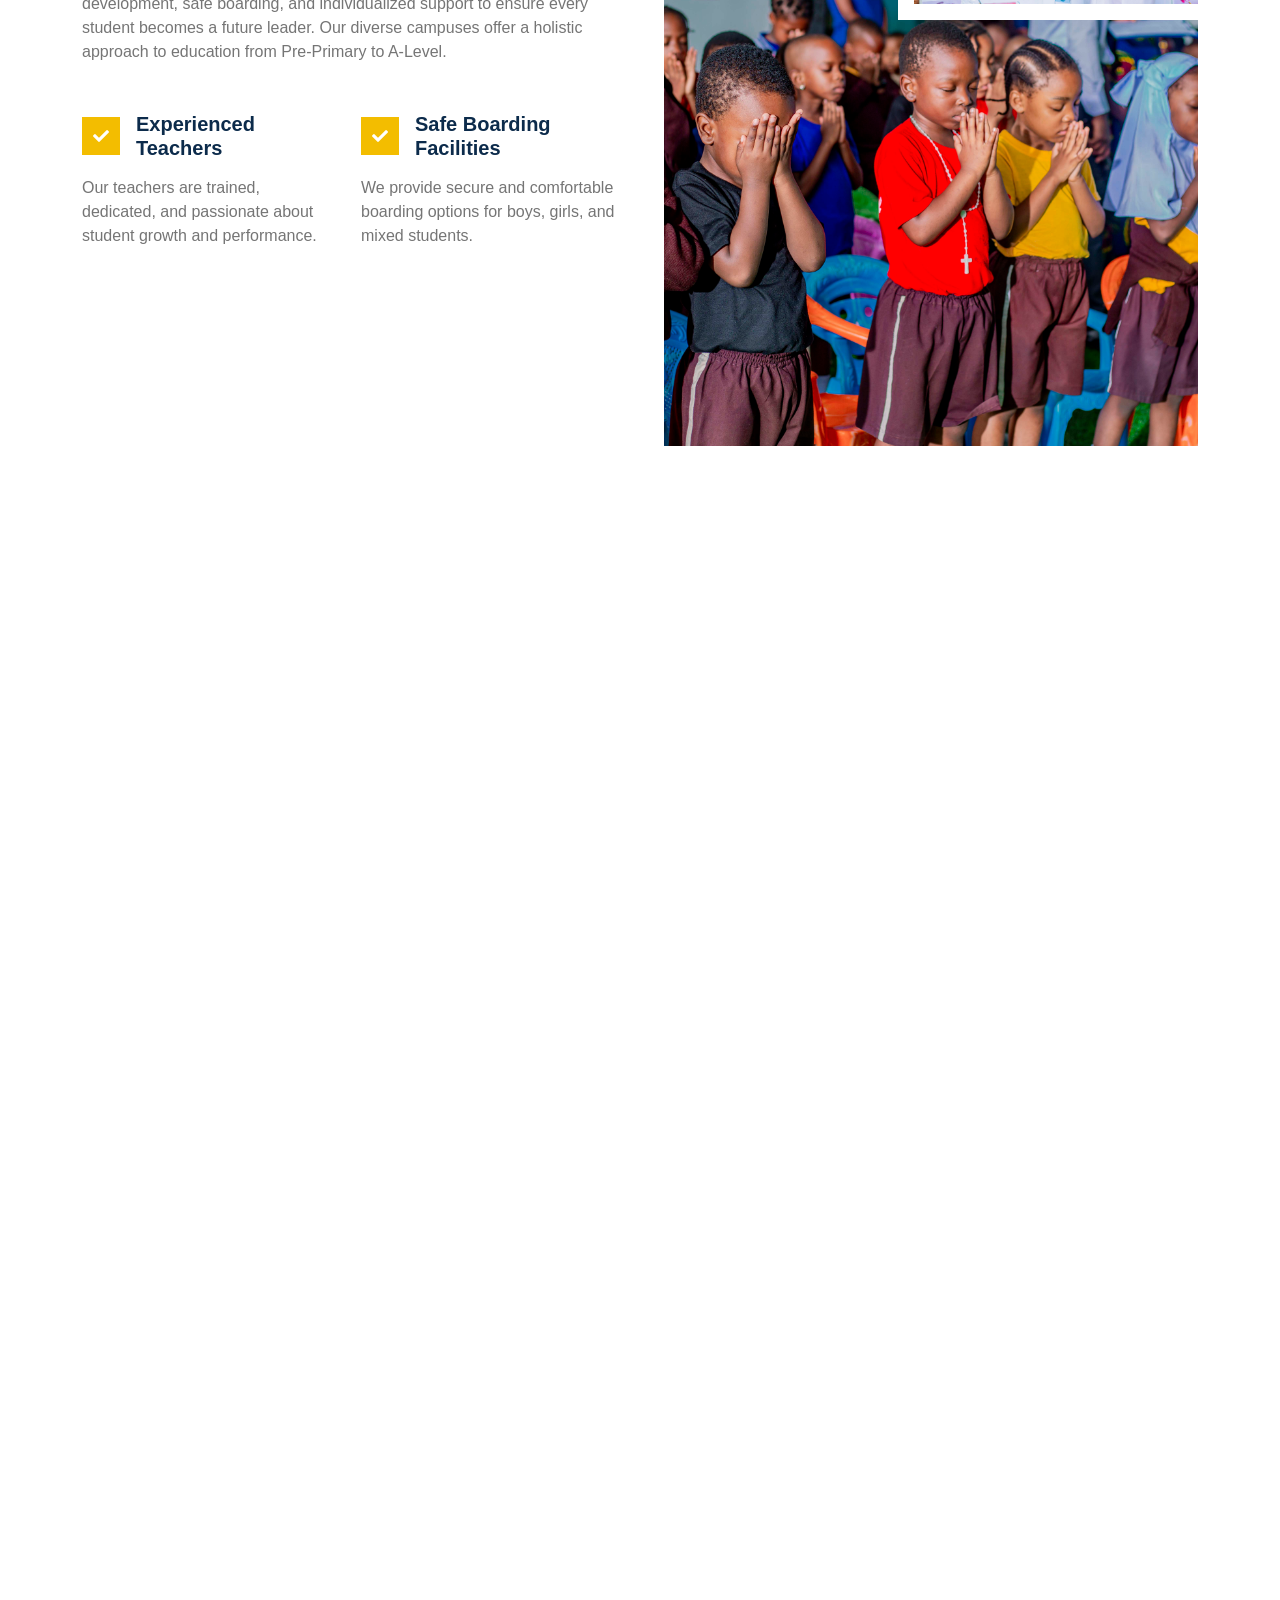
==== commit 215c2a3c: "Update about.html" ====
--- a/about.html
+++ b/about.html
@@ -220,8 +220,8 @@
             </div>
             <div class="col-lg-6 wow fadeInUp" data-wow-delay="0.5s">
                 <div class="position-relative overflow-hidden pe-5 pt-5 h-100" style="min-height: 400px;">
-                    <img class="position-absolute w-100 h-100" src="img/2Z7A9136.jpg" alt="" style="object-fit: cover;">
-                    <img class="position-absolute top-0 end-0 bg-white ps-3 pb-3" src="img/2Z7A9392.jpg" alt="" style="width: 300px; height: 200px">
+                    <img class="position-absolute w-100 h-100" src="img/2Z7A9136.JPG" alt="" style="object-fit: cover;">
+                    <img class="position-absolute top-0 end-0 bg-white ps-3 pb-3" src="img/2Z7A9392.JPG" alt="" style="width: 300px; height: 200px">
                 </div>
             </div>
         </div>
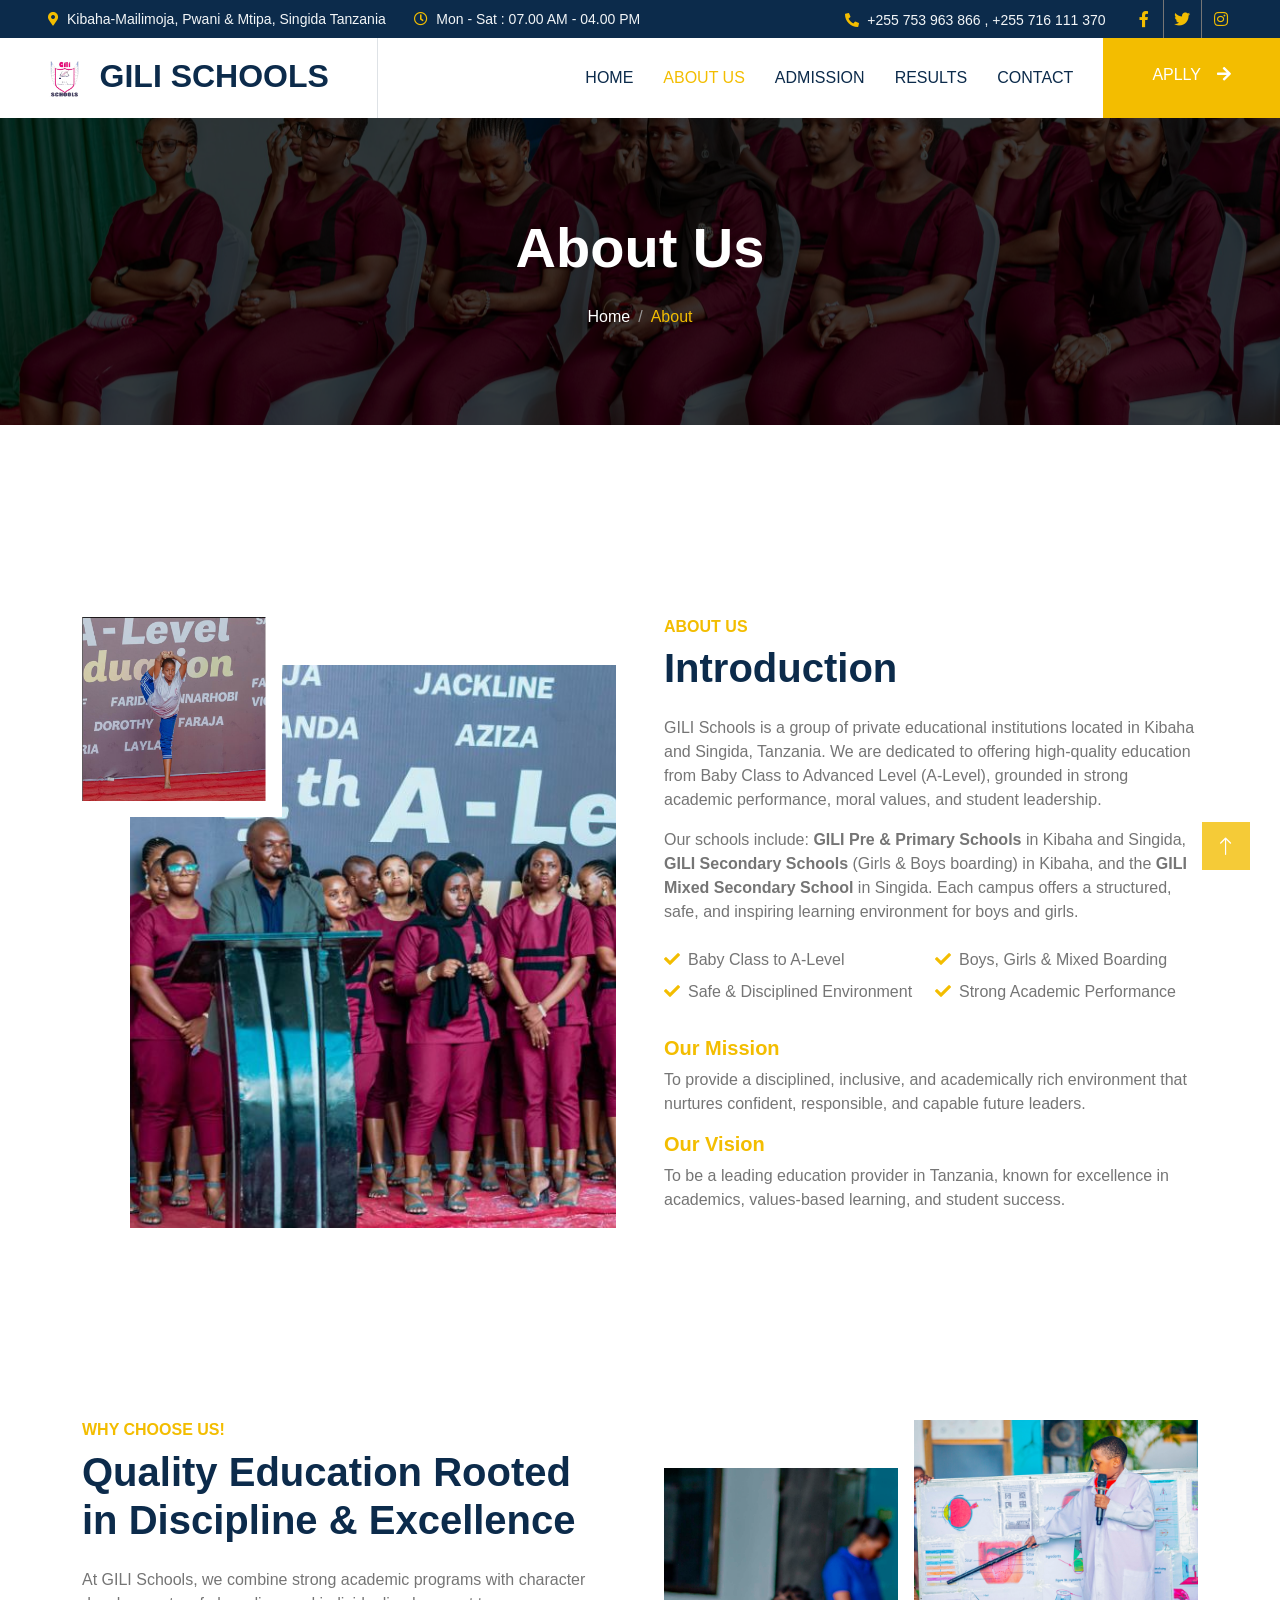
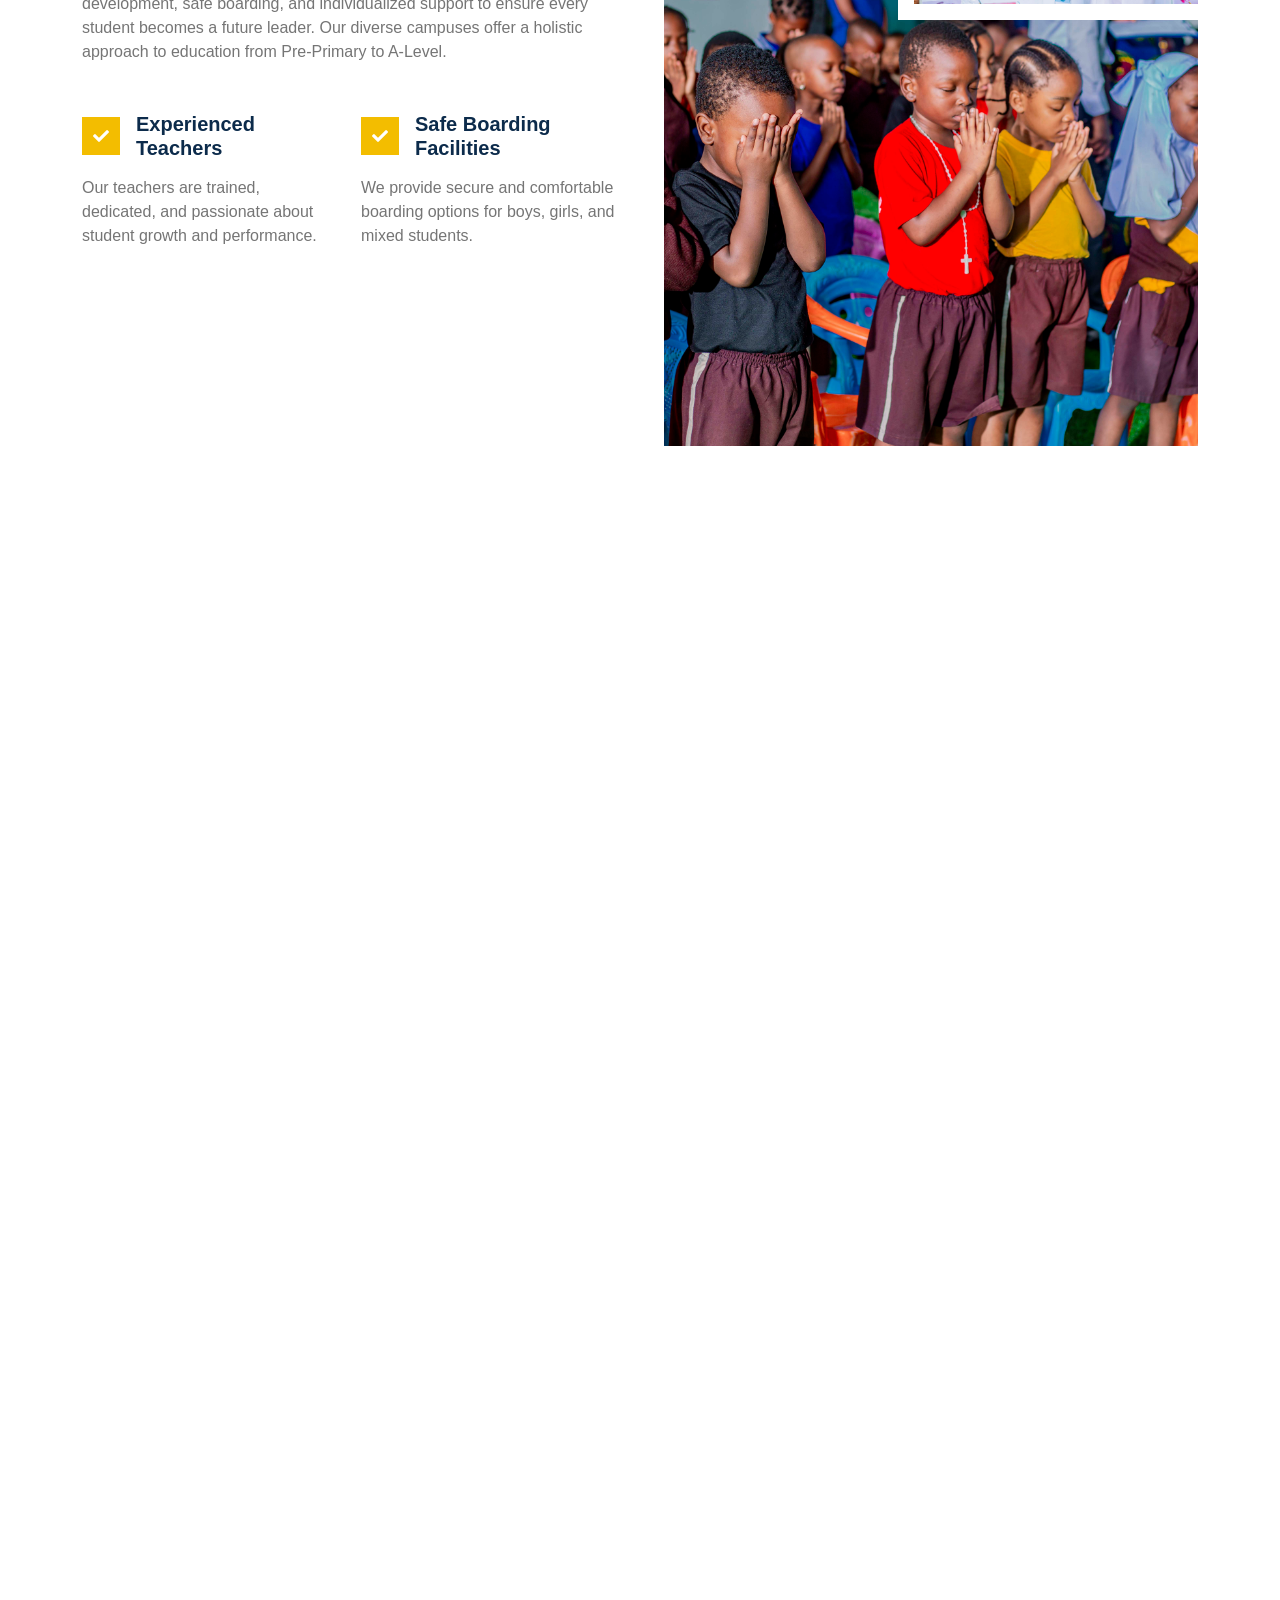
==== commit 04f08f0c: "Update about.html" ====
--- a/about.html
+++ b/about.html
@@ -42,7 +42,8 @@
 
     <!-- Topbar Start -->
     <div class="container-fluid bg-dark text-light p-0">
-        <div class="row gx-0 d-none d-lg-flex">
+        <!-- <div class="row gx-0 d-none d-lg-flex"> -->
+        <div class="row gx-0 d-flex">
             <div class="col-lg-7 px-5 text-start">
                 <div class="h-100 d-inline-flex align-items-center me-4">
                     <small class="fa fa-map-marker-alt text-primary me-2"></small>
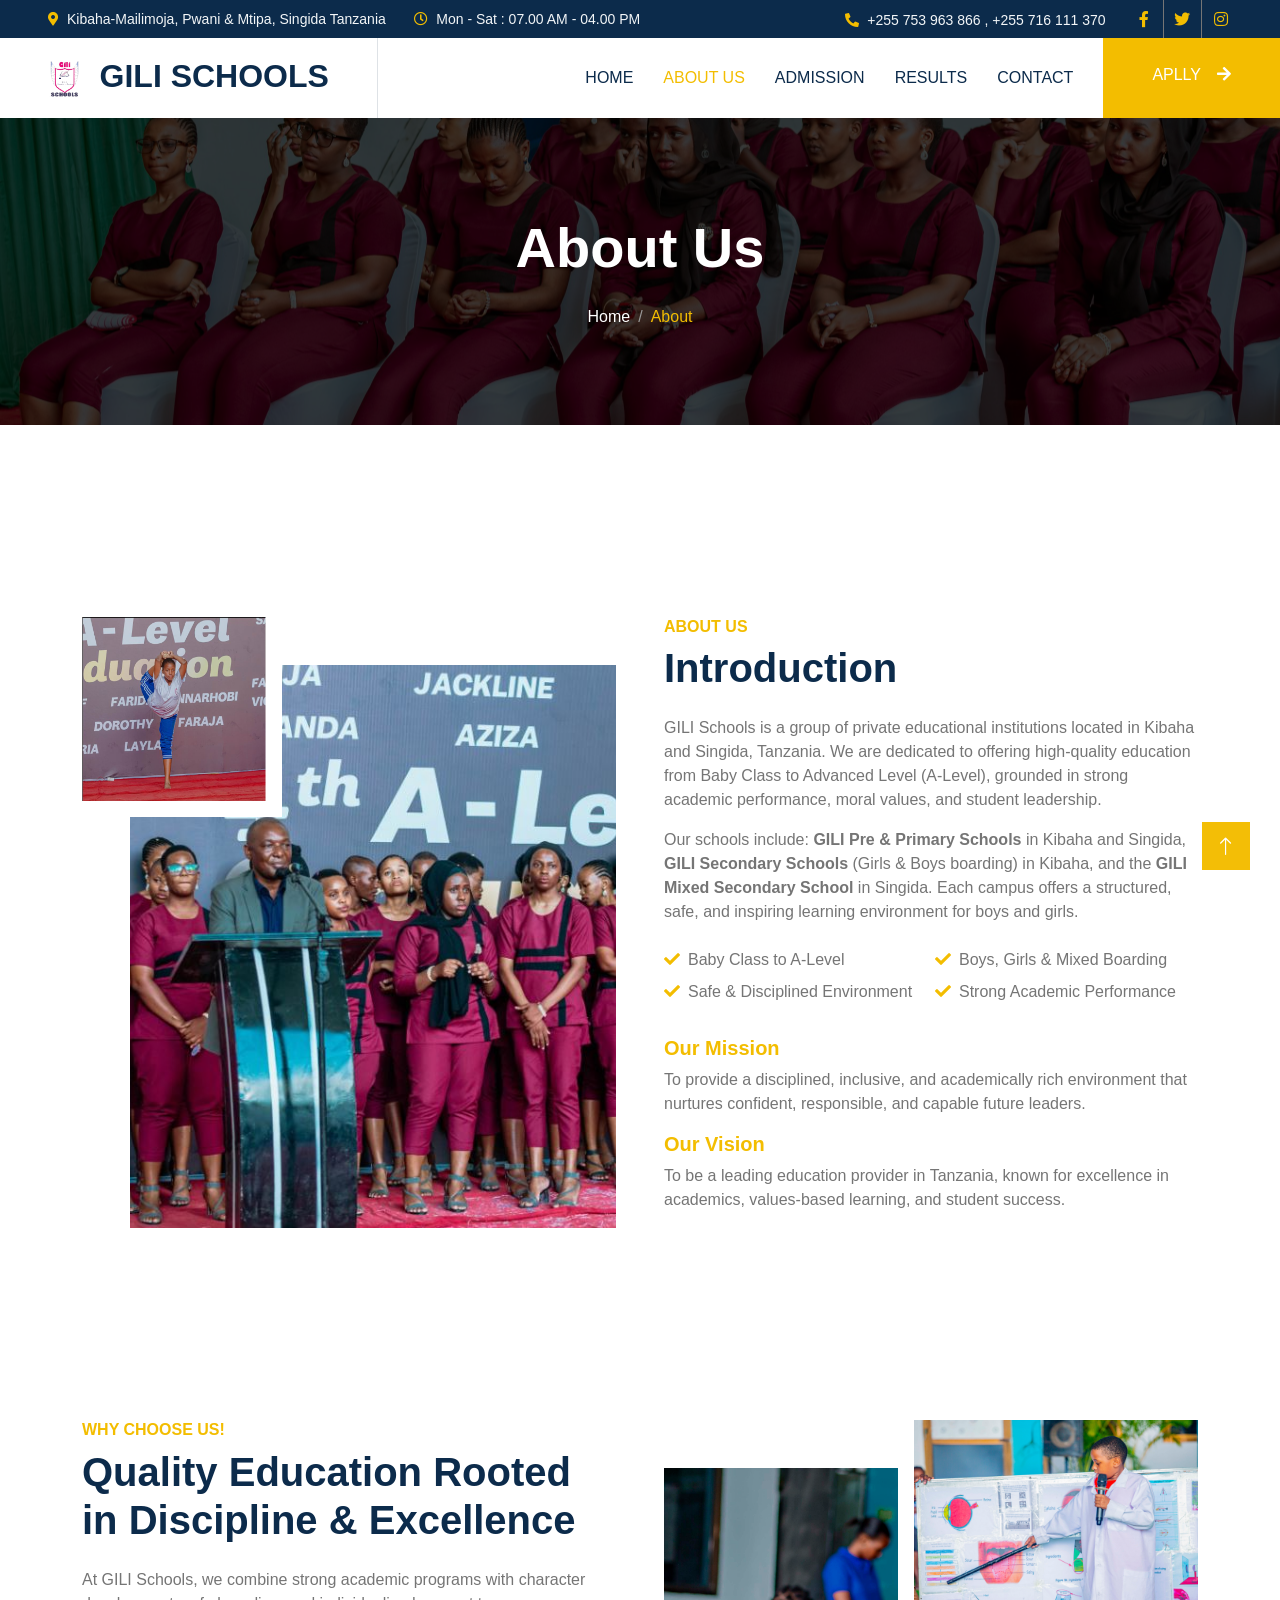
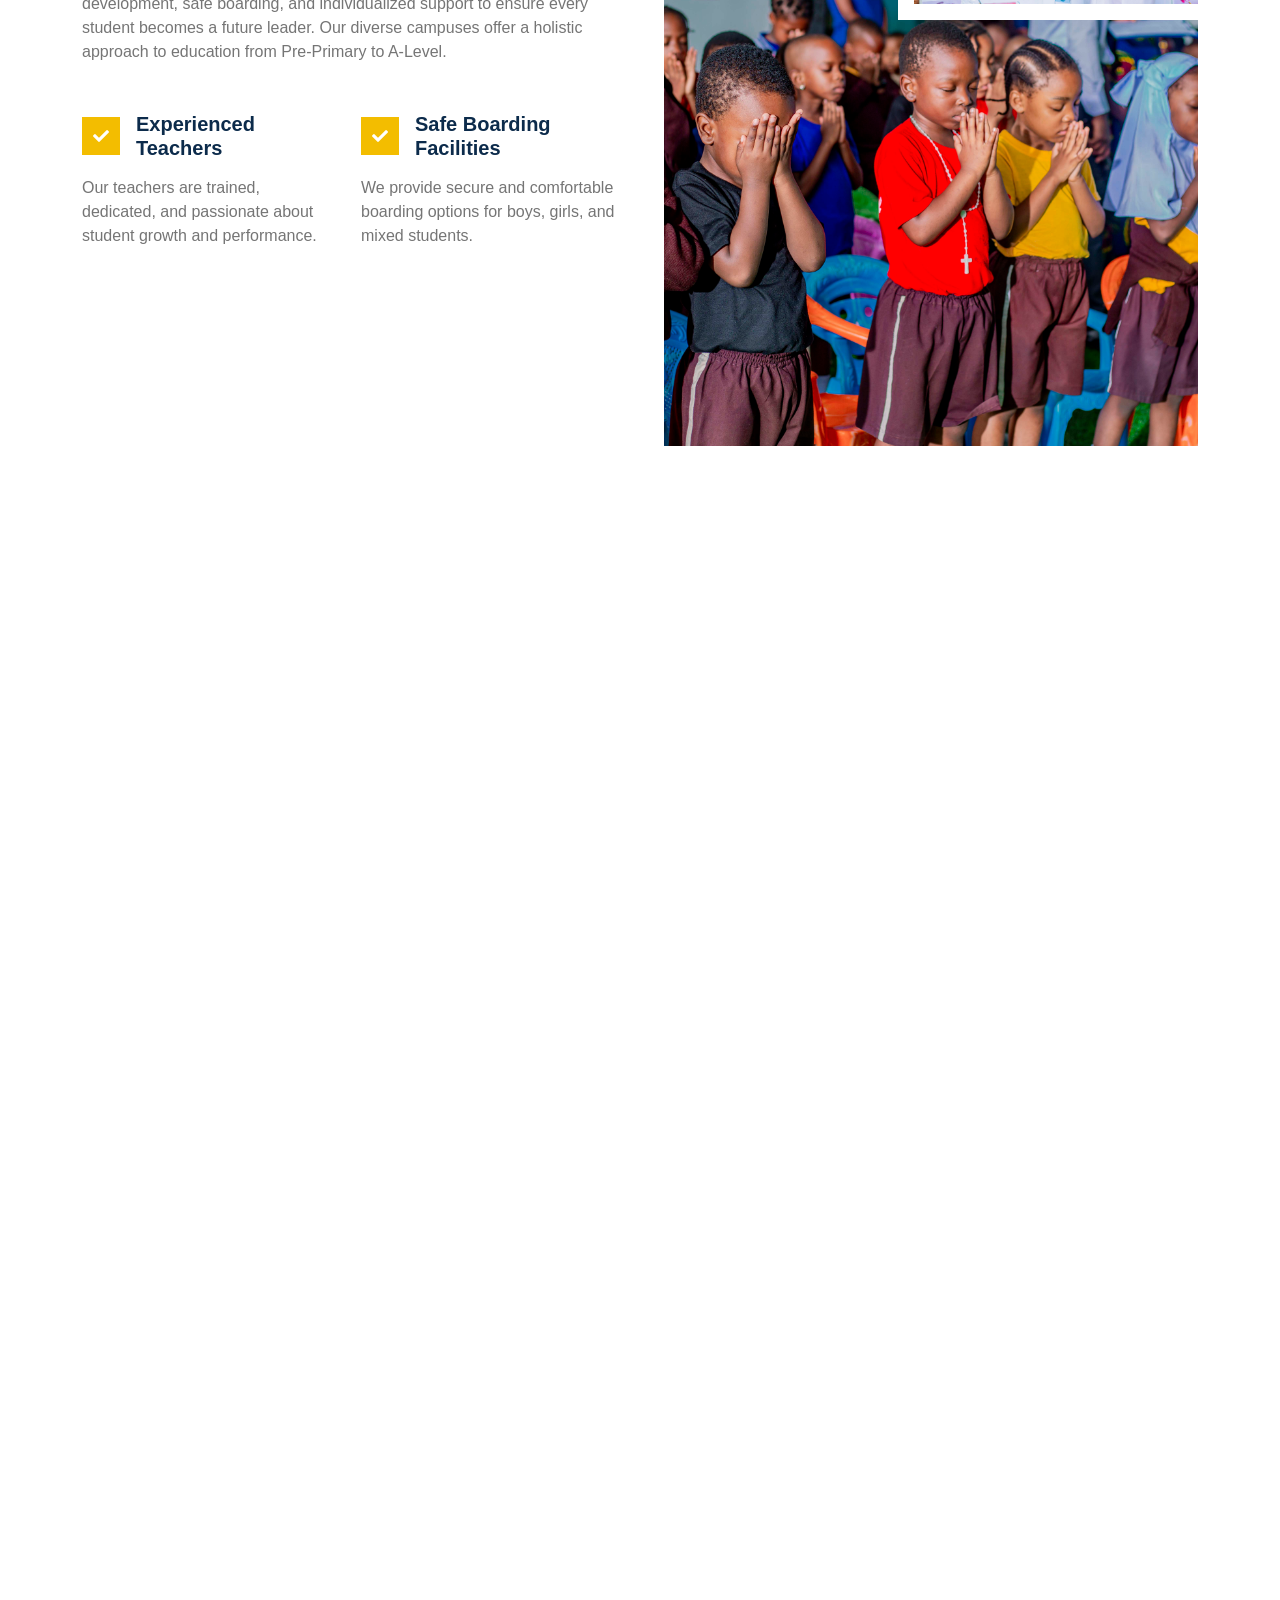
==== commit 418057f5: "Update about.html" ====
--- a/about.html
+++ b/about.html
@@ -43,7 +43,8 @@
     <!-- Topbar Start -->
     <div class="container-fluid bg-dark text-light p-0">
         <!-- <div class="row gx-0 d-none d-lg-flex"> -->
-        <div class="row gx-0 d-flex">
+    <div class="row gx-0 d-flex flex-wrap">
+        <!-- <div class="row gx-0 d-flex"> -->
             <div class="col-lg-7 px-5 text-start">
                 <div class="h-100 d-inline-flex align-items-center me-4">
                     <small class="fa fa-map-marker-alt text-primary me-2"></small>
